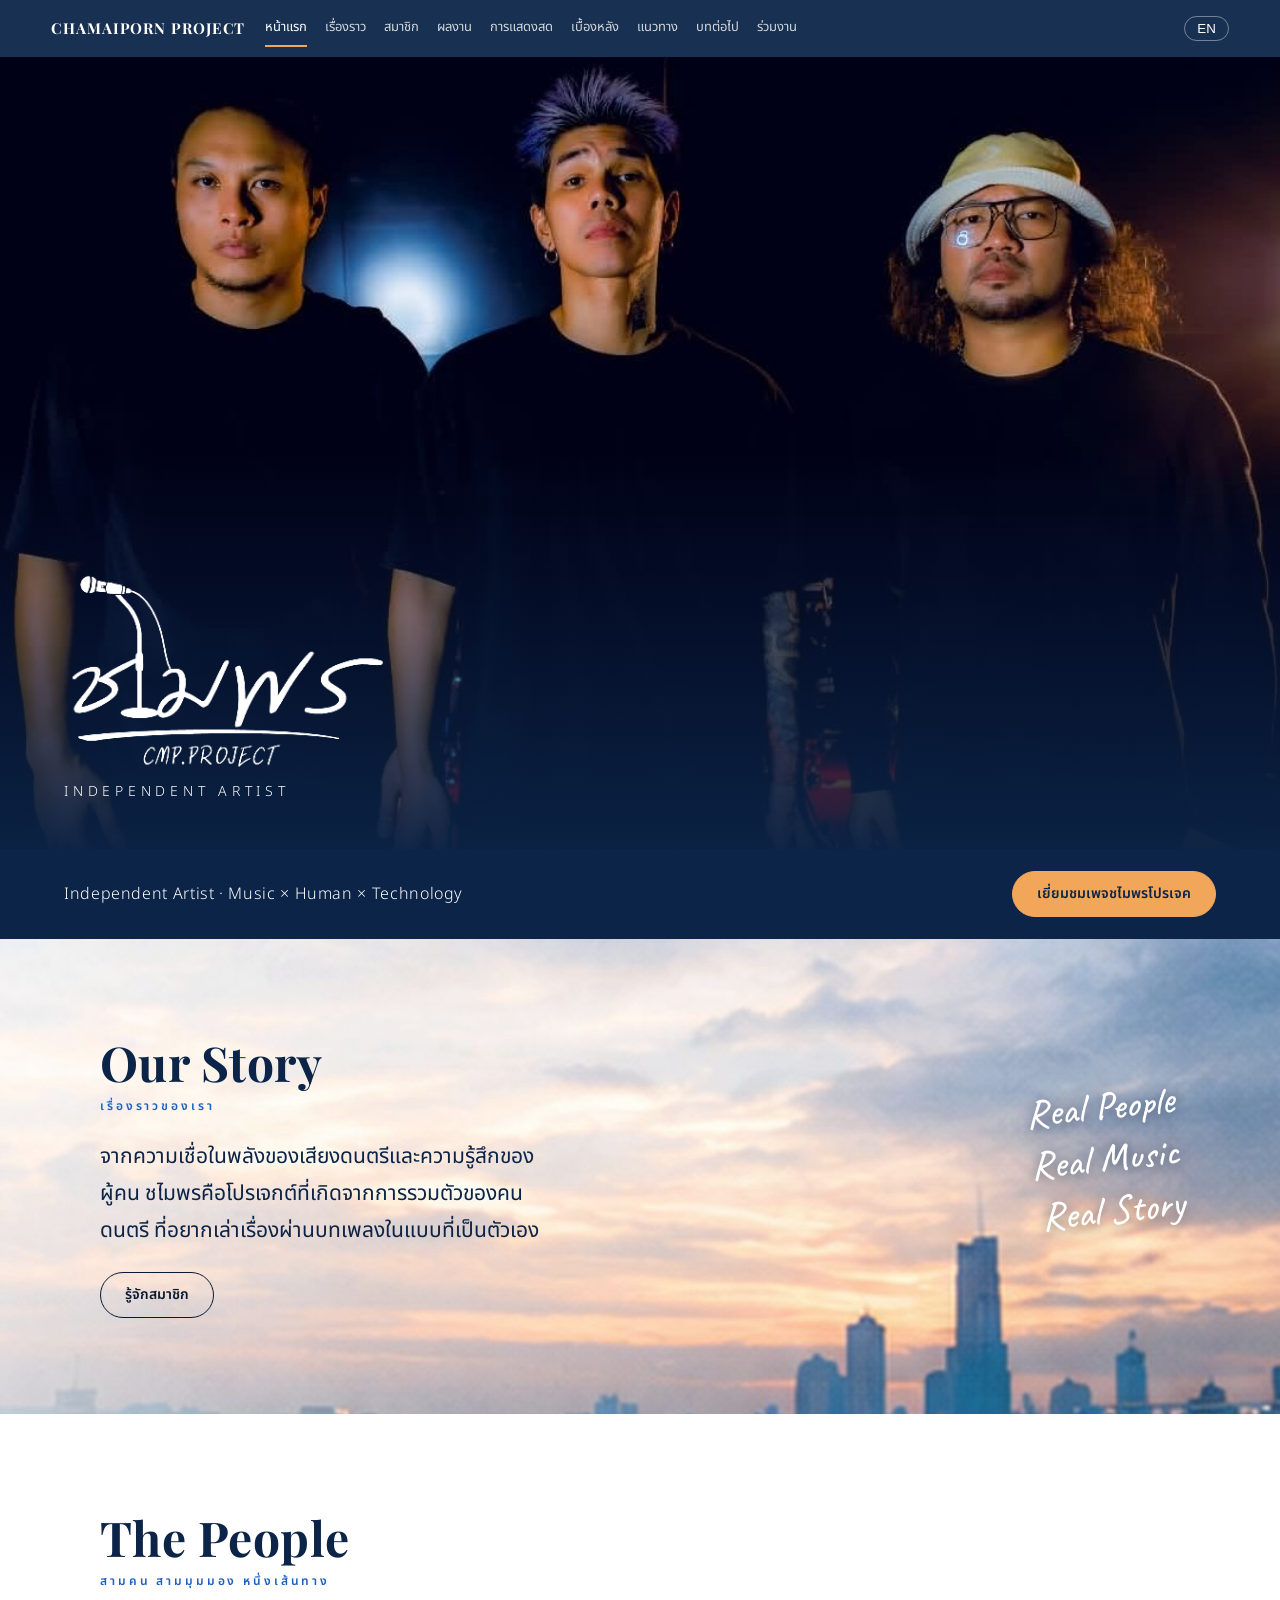
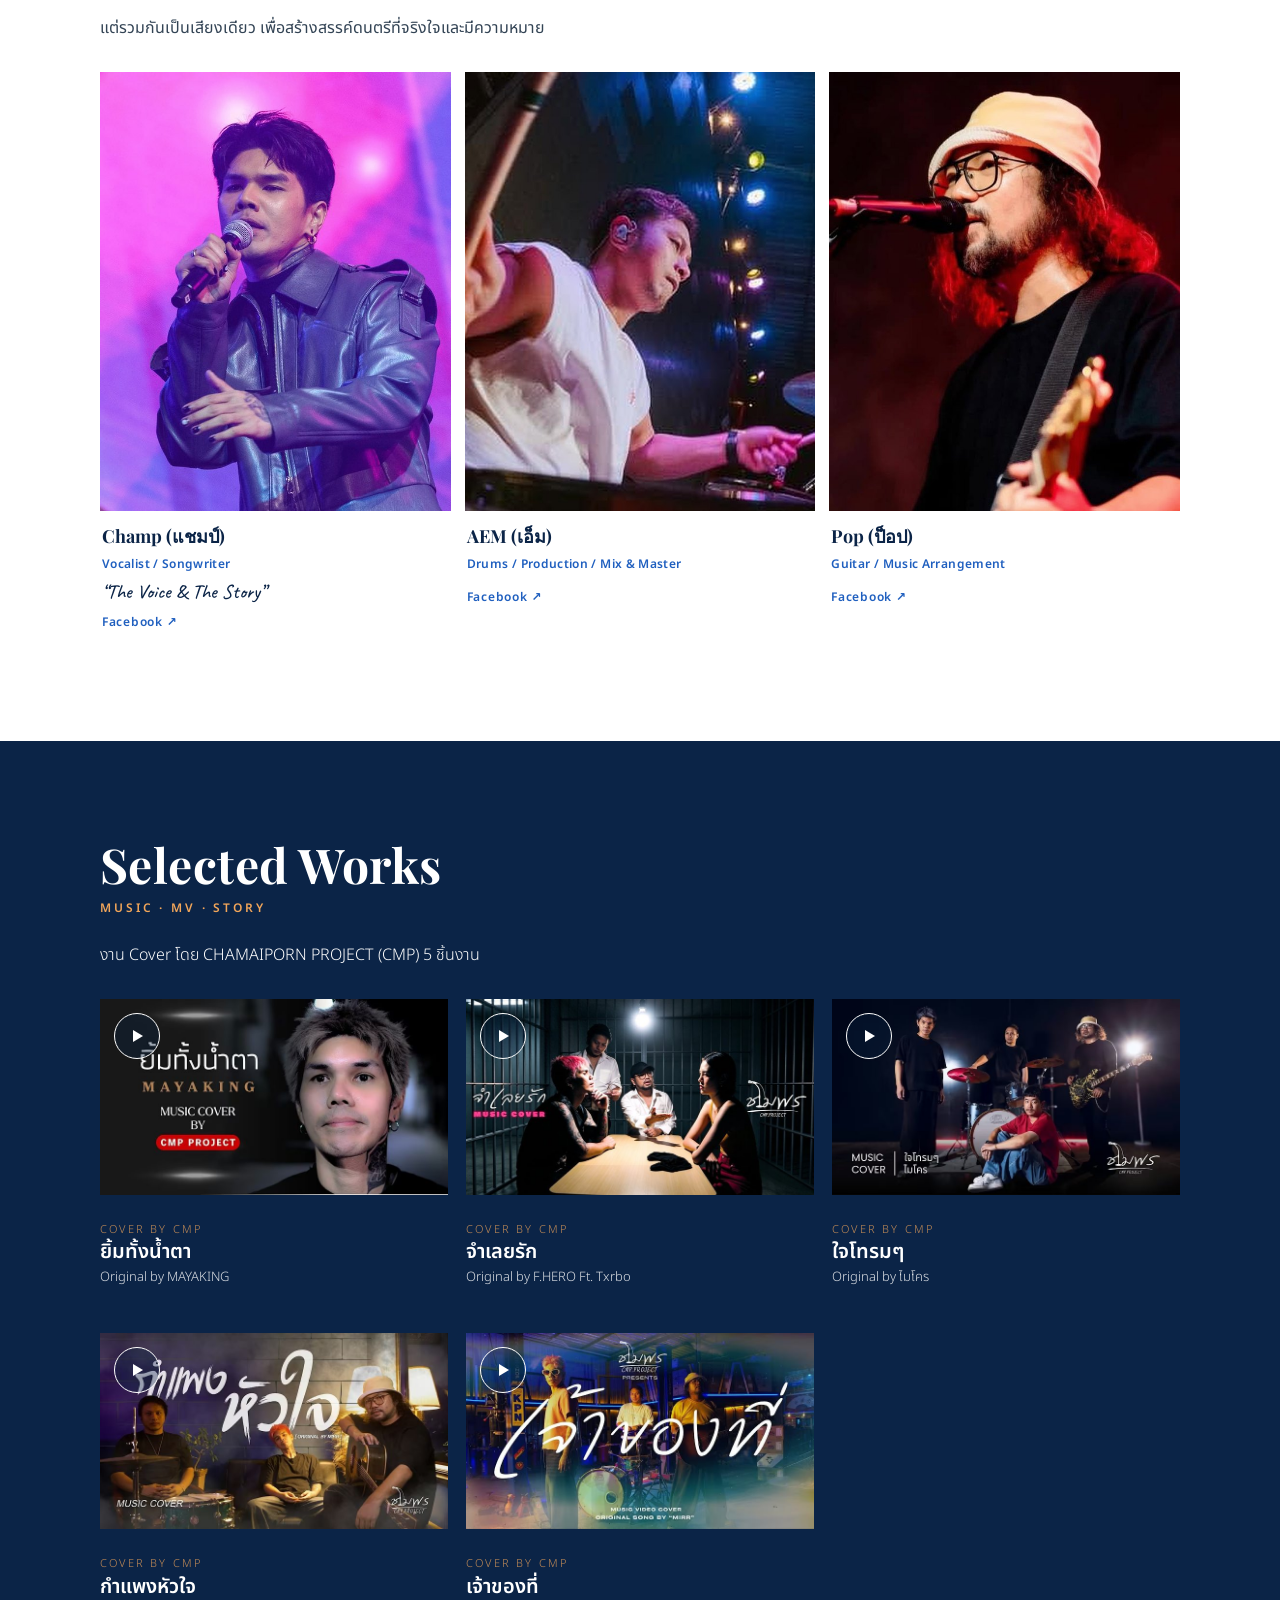
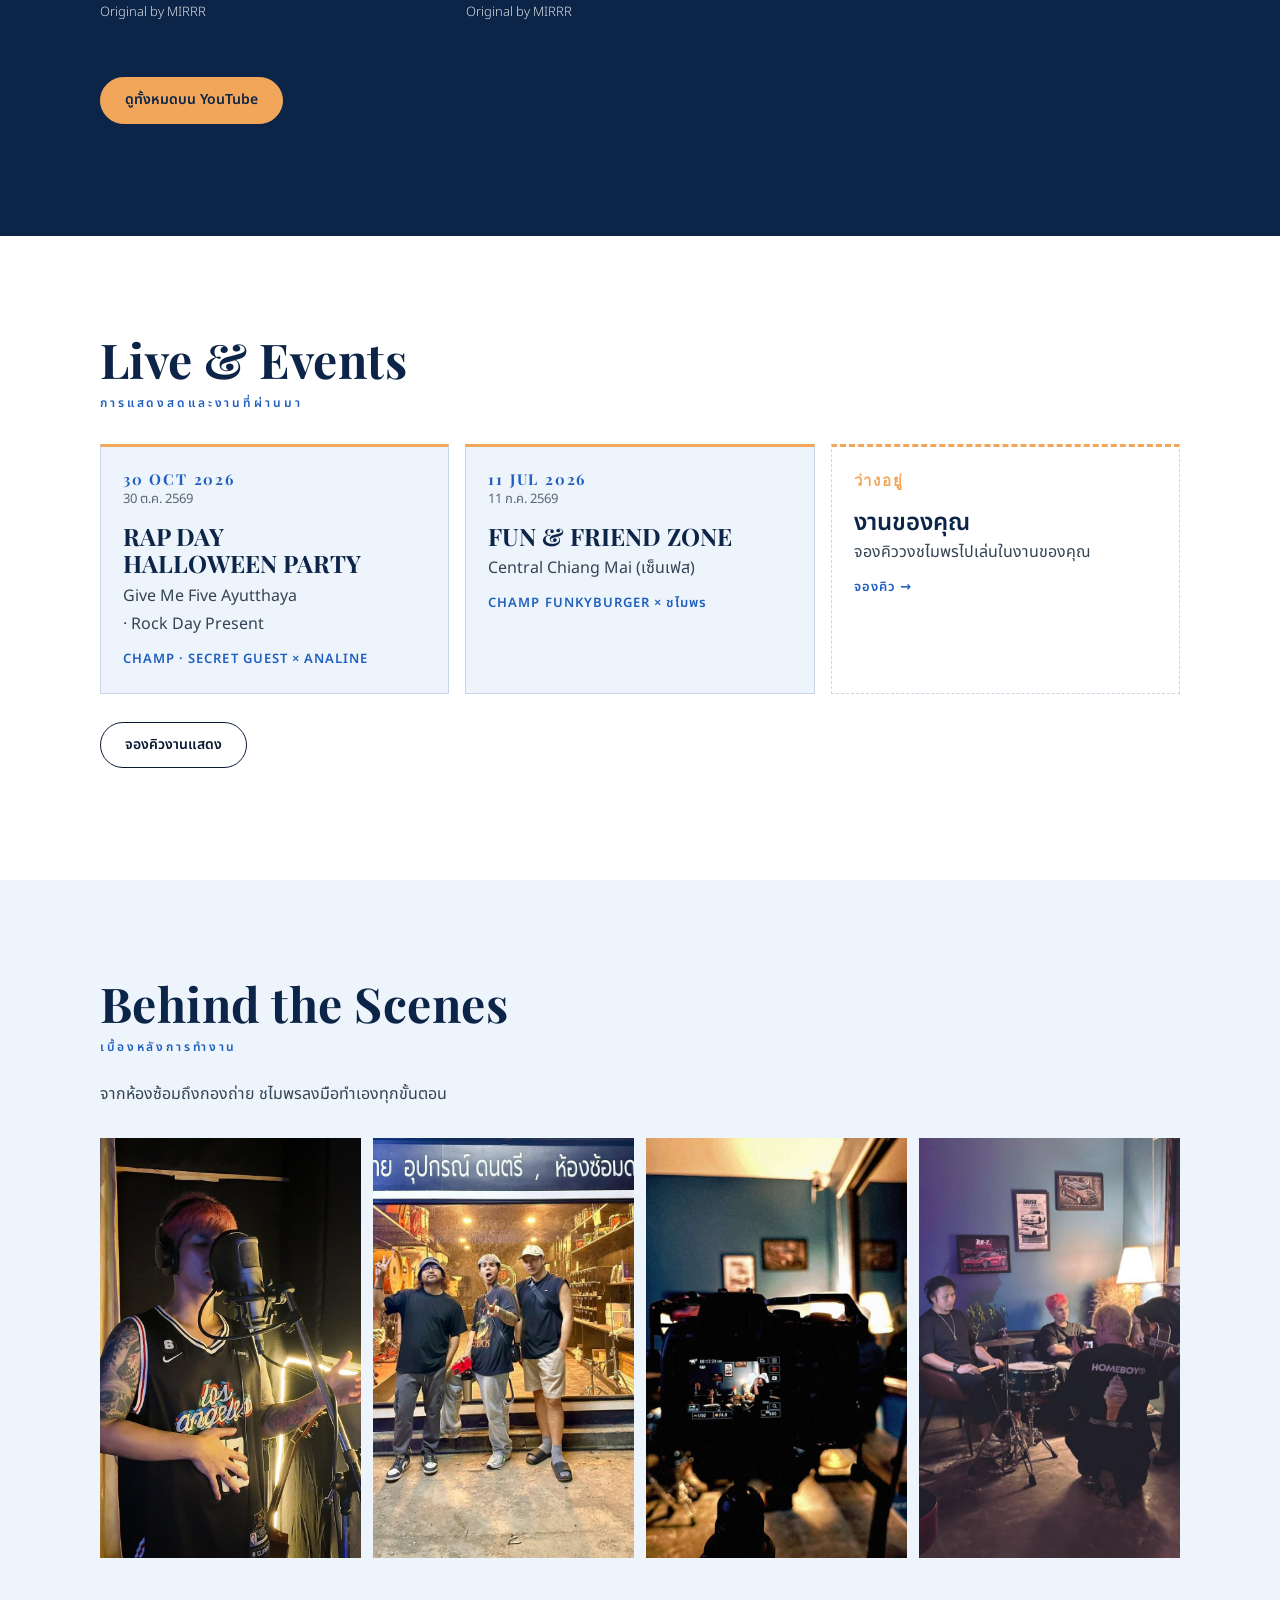
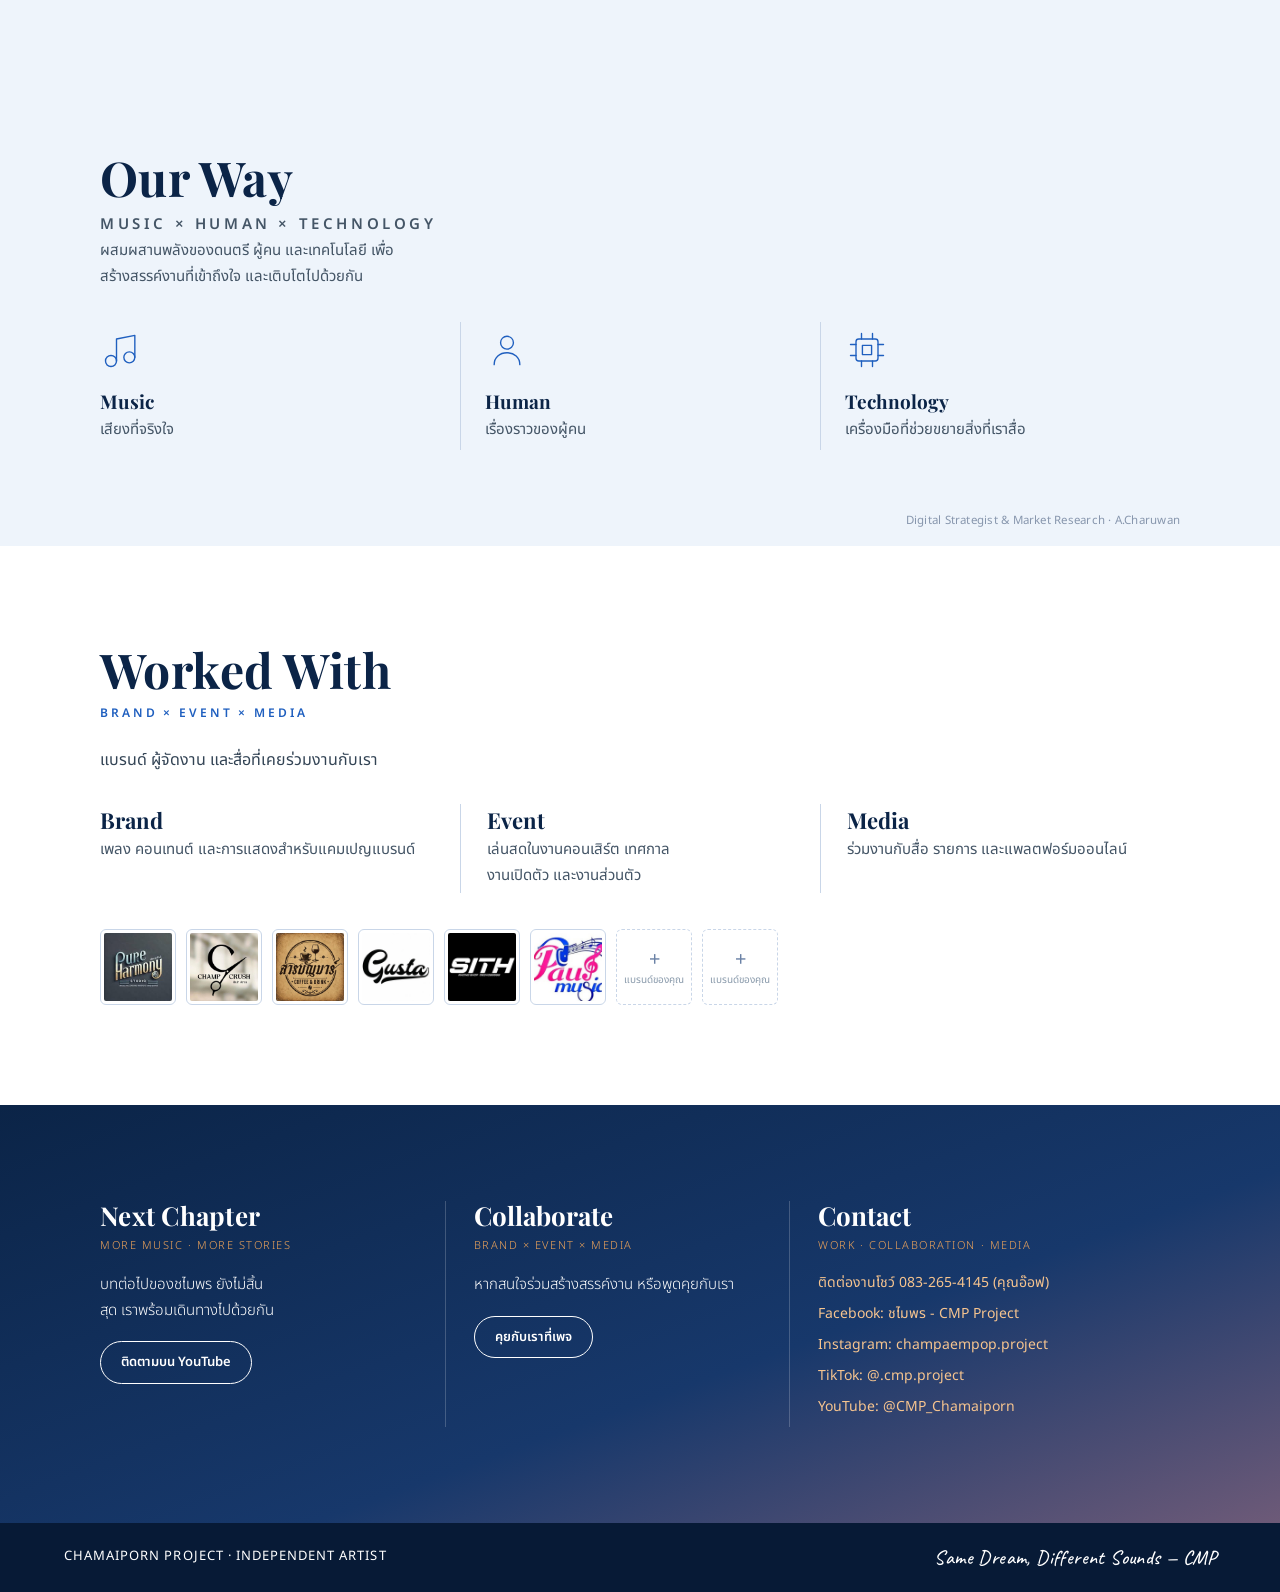
==== index.html @ a40b3fcd "Behind the Scenes: reverse photo order (booth first, set last) Co-Authored-By: Claude Sonnet 5.5 <no" ====
<!DOCTYPE html><html lang="th"><head><meta charset="utf-8">
<meta name="viewport" content="width=device-width, initial-scale=1, viewport-fit=cover">
<meta name="description" content="ชไมพร (CHAMAIPORN PROJECT, CMP) ศิลปินอิสระ รับงานอีเวนต์ คอนเสิร์ต งานแบรนด์ งานภายในองค์กร และงานไพรเวท ดูผลงาน Cover งานแสดงสด และช่องทางจองคิว">
<link rel="canonical" href="https://pure-harmony.github.io/chamaiporn.cmp/">
<meta name="theme-color" content="#0b2447">
<meta property="og:type" content="website"><meta property="og:site_name" content="CHAMAIPORN PROJECT"><meta property="og:locale" content="th_TH">
<meta property="og:title" content="ชไมพร · CHAMAIPORN PROJECT">
<meta property="og:description" content="ชไมพร (CHAMAIPORN PROJECT, CMP) ศิลปินอิสระ รับงานอีเวนต์ คอนเสิร์ต งานแบรนด์ งานภายในองค์กร และงานไพรเวท ดูผลงาน Cover งานแสดงสด และช่องทางจองคิว">
<meta property="og:url" content="https://pure-harmony.github.io/chamaiporn.cmp/"><meta property="og:image" content="https://pure-harmony.github.io/chamaiporn.cmp/og.jpg"><meta property="og:image:width" content="1200"><meta property="og:image:height" content="630">
<meta name="twitter:card" content="summary_large_image">
<link rel="icon" href="data:image/svg+xml,%3Csvg xmlns='http://www.w3.org/2000/svg' viewBox='0 0 64 64'%3E%3Crect width='64' height='64' rx='12' fill='%230b2447'/%3E%3Ctext x='32' y='46' font-size='40' text-anchor='middle' fill='%23f2a65a' font-family='serif'%3E%E0%B8%8A%3C/text%3E%3C/svg%3E">
<title>ชไมพร · CHAMAIPORN PROJECT</title>
<link rel="preload" href="fonts/playfair-display-latin-500-normal.woff2" as="font" type="font/woff2" crossorigin>
<link rel="preload" href="fonts/playfair-display-latin-700-normal.woff2" as="font" type="font/woff2" crossorigin>
<style>@font-face{font-family:"Playfair Display";font-style:normal;font-weight:500;font-display:swap;src:url(fonts/playfair-display-latin-500-normal.woff2) format("woff2");unicode-range:U+0000-00FF,U+0131,U+0152-0153,U+02BB-02BC,U+02C6,U+02DA,U+02DC,U+0304,U+0308,U+0329,U+2000-206F,U+20AC,U+2122,U+2191,U+2193,U+2212,U+2215,U+FEFF,U+FFFD}@font-face{font-family:"Playfair Display";font-style:normal;font-weight:700;font-display:swap;src:url(fonts/playfair-display-latin-700-normal.woff2) format("woff2");unicode-range:U+0000-00FF,U+0131,U+0152-0153,U+02BB-02BC,U+02C6,U+02DA,U+02DC,U+0304,U+0308,U+0329,U+2000-206F,U+20AC,U+2122,U+2191,U+2193,U+2212,U+2215,U+FEFF,U+FFFD}@font-face{font-family:"Caveat";font-style:normal;font-weight:500;font-display:swap;src:url(fonts/caveat-latin-500-normal.woff2) format("woff2");unicode-range:U+0000-00FF,U+0131,U+0152-0153,U+02BB-02BC,U+02C6,U+02DA,U+02DC,U+0304,U+0308,U+0329,U+2000-206F,U+20AC,U+2122,U+2191,U+2193,U+2212,U+2215,U+FEFF,U+FFFD}@font-face{font-family:"Noto Sans Thai";font-style:normal;font-weight:300;font-display:swap;src:url(fonts/noto-sans-thai-thai-300-normal.woff2) format("woff2");unicode-range:U+02D7,U+0303,U+0331,U+0E01-0E5B,U+200C-200D,U+25CC}@font-face{font-family:"Noto Sans Thai";font-style:normal;font-weight:300;font-display:swap;src:url(fonts/noto-sans-thai-latin-300-normal.woff2) format("woff2");unicode-range:U+0000-00FF,U+0131,U+0152-0153,U+02BB-02BC,U+02C6,U+02DA,U+02DC,U+0304,U+0308,U+0329,U+2000-206F,U+20AC,U+2122,U+2191,U+2193,U+2212,U+2215,U+FEFF,U+FFFD}@font-face{font-family:"Noto Sans Thai";font-style:normal;font-weight:400;font-display:swap;src:url(fonts/noto-sans-thai-thai-400-normal.woff2) format("woff2");unicode-range:U+02D7,U+0303,U+0331,U+0E01-0E5B,U+200C-200D,U+25CC}@font-face{font-family:"Noto Sans Thai";font-style:normal;font-weight:400;font-display:swap;src:url(fonts/noto-sans-thai-latin-400-normal.woff2) format("woff2");unicode-range:U+0000-00FF,U+0131,U+0152-0153,U+02BB-02BC,U+02C6,U+02DA,U+02DC,U+0304,U+0308,U+0329,U+2000-206F,U+20AC,U+2122,U+2191,U+2193,U+2212,U+2215,U+FEFF,U+FFFD}@font-face{font-family:"Noto Sans Thai";font-style:normal;font-weight:600;font-display:swap;src:url(fonts/noto-sans-thai-thai-600-normal.woff2) format("woff2");unicode-range:U+02D7,U+0303,U+0331,U+0E01-0E5B,U+200C-200D,U+25CC}@font-face{font-family:"Noto Sans Thai";font-style:normal;font-weight:600;font-display:swap;src:url(fonts/noto-sans-thai-latin-600-normal.woff2) format("woff2");unicode-range:U+0000-00FF,U+0131,U+0152-0153,U+02BB-02BC,U+02C6,U+02DA,U+02DC,U+0304,U+0308,U+0329,U+2000-206F,U+20AC,U+2122,U+2191,U+2193,U+2212,U+2215,U+FEFF,U+FFFD}</style>
<style>
:root{--navy:#0b2447;--ink:#0a1a33;--sky:#eef4fb;--sun:#f2a65a;--rose:#e9a28d;--blue:#1f5fbf;--line:#c9d6e8;box-sizing:border-box;padding-top:env(safe-area-inset-top,0px);padding-bottom:env(safe-area-inset-bottom,0px)}
*{box-sizing:border-box}html{scroll-behavior:smooth;scroll-padding-top:64px}
body{margin:0;background:var(--sky);color:var(--ink);font:400 16px/1.75 "Noto Sans Thai",system-ui,sans-serif}
h1,h2,h3{font-family:"Playfair Display","Noto Sans Thai",serif;margin:0;line-height:1.15;color:var(--navy)}
a{color:inherit}a:focus-visible,button:focus-visible{outline:3px solid var(--sun);outline-offset:3px}
nav{position:sticky;top:0;z-index:20;background:rgba(11,36,71,.94);backdrop-filter:blur(8px);display:flex;align-items:center;gap:20px;padding:10px 4vw;color:#fff}
nav b{font:700 15px "Playfair Display",serif;letter-spacing:.06em;white-space:nowrap}
nav .links{display:flex;gap:18px;overflow-x:auto;scrollbar-width:none;flex:1;font-size:13px}
nav .links a{text-decoration:none;opacity:.8;white-space:nowrap;padding:6px 0;border-bottom:2px solid transparent}
nav .links a:hover,nav .links a.on{opacity:1;border-color:var(--sun)}
.lang{border:1px solid #fff6;background:none;color:#fff;border-radius:99px;padding:4px 12px;font:600 12px inherit;cursor:pointer}
.hero{background:var(--navy);position:relative}.hero:after{content:"";position:absolute;left:0;right:0;bottom:0;height:50%;background:linear-gradient(transparent,#0b2447f0);pointer-events:none}.herotxt{position:absolute;left:5vw;bottom:clamp(16px,4vw,44px);z-index:2}.herotxt img.logo{display:block;width:clamp(150px,26vw,340px);height:auto;max-height:none;object-fit:contain}.herotxt p{margin:6px 0 0;color:#fff;font-size:clamp(11px,1.4vw,14px);letter-spacing:.34em;font-weight:300}.hero img{display:block;width:100%;height:auto;max-height:88vh;object-fit:cover;object-position:center 20%}
.bar{display:flex;flex-wrap:wrap;gap:14px;align-items:center;justify-content:space-between;padding:22px 5vw;background:var(--navy);color:#fff}
.bar p{margin:0;font-weight:300;letter-spacing:.04em}
.btn{display:inline-flex;align-items:center;gap:10px;border:1.5px solid currentColor;border-radius:99px;padding:10px 24px;text-decoration:none;font-weight:600;font-size:14px;background:none;cursor:pointer;color:inherit;transition:background .2s,color .2s}
.btn:hover{background:var(--sun);border-color:var(--sun);color:var(--navy)}
.btn.solid{background:var(--sun);border-color:var(--sun);color:var(--navy)}
section{padding:clamp(48px,8vw,96px) 5vw}.wrap{max-width:1080px;margin:0 auto}
h2{font-size:clamp(30px,5vw,48px);letter-spacing:.01em;margin-bottom:6px}
.sub{font-size:12px;letter-spacing:.24em;color:var(--blue);margin:0 0 22px;font-weight:600}
.story{background:linear-gradient(105deg,#fff 0 40%,transparent 70%),var(--sky);position:relative;overflow:hidden}
.story:before{content:"";position:absolute;inset:0;background:url([data-uri]) right/cover;opacity:.9}
.story .wrap{position:relative;display:grid;grid-template-columns:1.1fr 1fr;gap:30px;align-items:center;min-height:240px}
.story p.t{font-size:clamp(17px,2.2vw,21px);max-width:30em;margin:0 0 22px;color:var(--navy)}
.tag{font:500 clamp(26px,4vw,40px)/1.3 Caveat,cursive;color:#fff;text-align:right;text-shadow:0 2px 14px #0b244799;transform:rotate(-6deg)}
.people{background:#fff}.faces{display:grid;grid-template-columns:repeat(3,1fr);gap:14px;margin-top:30px}
.face{margin:0}.face img{width:100%;aspect-ratio:4/5;object-fit:cover;display:block;filter:saturate(.95)}
.face figcaption{padding:10px 2px;font-size:14px;color:#456}.face b{display:block;color:var(--navy);font-size:18px;font-family:"Playfair Display",serif}.face em{display:block;font-style:normal;font-size:12px;letter-spacing:.03em;color:var(--blue);font-weight:600;margin:2px 0 4px}.face q{display:block;font:500 20px Caveat,cursive;color:var(--navy);margin-top:4px;quotes:"“" "”"}
.works{background:var(--navy);color:#fff}.works h2{color:#fff}.works .sub{color:var(--sun)}
.mvs{display:grid;grid-template-columns:repeat(auto-fill,minmax(260px,1fr));gap:18px;margin-top:30px}
.mv{position:relative;display:block;text-decoration:none;border:0;padding:0;cursor:pointer;color:#fff;text-align:left;background:#000;overflow:hidden}
.mv img{width:100%;aspect-ratio:16/10;object-fit:cover;display:block;opacity:.8;transition:transform .5s,opacity .3s}
.mv{aspect-ratio:16/10;background:linear-gradient(135deg,#1b4a8a,#0b2447 62%,#3a2d55);transition:filter .3s}.mv:hover{filter:brightness(1.25)}.mv .n{position:absolute;right:16px;top:2px;font:700 72px/1 "Playfair Display",serif;opacity:.14}.mv .cap em{display:block;font-style:normal;font-size:13px;font-weight:300;opacity:.85;margin-top:2px}.mv:hover img{transform:scale(1.04);opacity:1}
.mv .cap{position:absolute;left:0;right:0;bottom:0;padding:44px 18px 16px;background:linear-gradient(transparent,#06142ccc);font-size:22px;font-weight:600}
.mv .cap small{display:block;font-size:11px;letter-spacing:.2em;font-weight:300;opacity:.8}
.play{position:absolute;top:14px;left:14px;width:46px;height:46px;border:1.5px solid #fff;border-radius:50%;display:grid;place-items:center;background:#0b244755}
.way .pill{display:grid;grid-template-columns:repeat(3,1fr);gap:0;margin-top:32px}
.way .pill div{padding:6px 24px;border-left:1px solid var(--line)}.way .pill div:first-child{border:0;padding-left:0}
.way svg{width:44px;height:44px;stroke:var(--blue);fill:none;stroke-width:1.5;stroke-linecap:round;stroke-linejoin:round}
.sr{position:absolute;width:1px;height:1px;margin:-1px;padding:0;overflow:hidden;clip:rect(0 0 0 0);white-space:nowrap;border:0}h2,h3,section p{text-wrap:balance}.way h3{font-size:19px;margin:10px 0 4px}.way p{margin:0;color:#456;font-size:15px}.way{position:relative}.way p.by{position:absolute;right:max(5vw,calc((100% - 1080px)/2));bottom:14px;margin:0;text-align:right;font-size:11.5px;letter-spacing:.02em;color:#8796ad}
.next{background:linear-gradient(160deg,#0b2447,#17386b 60%,#6d5a78);color:#fff}.next h2,.next h3{color:#fff}.next .sub{color:var(--sun)}
.cols{display:grid;grid-template-columns:1.2fr 1fr 1fr;gap:40px}.cols>div+div{border-left:1px solid #fff3;padding-left:36px}
.cols p{font-weight:300;margin:0 0 20px}.cols a.m{color:var(--sun);display:block;margin-bottom:6px}
footer{background:#071a36;color:#fff;display:flex;flex-wrap:wrap;gap:12px;justify-content:space-between;padding:22px 5vw;font-size:13px;letter-spacing:.08em}
footer span:last-child{font:500 20px Caveat,cursive;letter-spacing:.02em}
dialog{border:0;border-radius:8px;max-width:440px;padding:26px;color:var(--ink)}dialog::backdrop{background:#0b2447cc}
@media(max-width:760px){.story .wrap,.cols,.way .pill{grid-template-columns:1fr}.mvs{grid-template-columns:1fr}.tag{text-align:left;transform:none;color:var(--navy);text-shadow:none}
.cols>div+div{border:0;padding:0}.way .pill div{border:0;border-top:1px solid var(--line);padding:18px 0}.way .pill div:first-child{border:0}
.faces{grid-template-columns:1fr 1fr 1fr;gap:6px}.face figcaption{font-size:12px}.story:before{opacity:.35}}
@media(prefers-reduced-motion:reduce){*{transition:none!important;scroll-behavior:auto!important}}
a.mv{aspect-ratio:auto;background:none;overflow:visible}a.mv img{aspect-ratio:16/9;opacity:1;display:block}a.mv:hover{filter:none}a.mv:hover img{transform:none;filter:brightness(1.15)}a.mv .cap{position:static;padding:12px 2px 4px;background:none;font-size:20px;line-height:1.35}a.mv .cap small{margin-bottom:2px;color:var(--sun)}.live{background:#fff}.gigs{display:grid;grid-template-columns:repeat(3,1fr);gap:16px;margin-top:30px}
.gig{border:1px solid var(--line);border-top:3px solid var(--sun);padding:22px;background:var(--sky)}
.gig time{display:block;font:700 15px "Playfair Display",serif;letter-spacing:.12em;color:var(--blue)}.gig time small{display:block;font:400 13px "Noto Sans Thai",sans-serif;letter-spacing:0;color:#567}
.gig h3{font-size:24px;margin:14px 0 4px}.gig p{margin:0;color:#345}.gig em{display:block;margin-top:10px;font-style:normal;font-size:13px;letter-spacing:.08em;color:var(--blue);font-weight:600}
.gig.ph{border:1.5px dashed var(--line);border-top:3px dashed var(--line);background:none;opacity:.7}
.clients{background:#fff}.svc{display:grid;grid-template-columns:repeat(3,1fr);gap:0;margin-top:30px}
.svc div{padding:4px 26px;border-left:1px solid var(--line)}.svc div:first-child{border:0;padding-left:0}.svc h3{font-size:22px;margin-bottom:4px}.svc p{margin:0;color:#456;font-size:15px}
.logos{display:grid;grid-template-columns:repeat(6,1fr);gap:12px;margin-top:36px}.logos span{display:grid;place-items:center;aspect-ratio:3/2;border:1.5px dashed var(--line);color:#89a;font-size:12px;text-align:center;padding:6px}
@media(max-width:760px){.gigs,.svc{grid-template-columns:1fr}.svc div{border:0;border-top:1px solid var(--line);padding:16px 0}.svc div:first-child{border:0}.logos{grid-template-columns:repeat(3,1fr)}}
.cols{grid-template-columns:1fr 1fr 1.25fr;gap:32px}.cols>div+div{padding-left:28px}.cols h2,.cols h3{font-size:26px!important;margin-bottom:6px}.cols .sub{font-size:11px;letter-spacing:.14em;margin-bottom:16px}.cols p{font-size:15px;line-height:1.7;margin-bottom:18px}.cols a.m{font-size:14px;line-height:1.5;margin-bottom:10px;text-decoration:none;color:#f6c48f}.cols a.m:hover{color:#fff}.cols .btn{font-size:13px;padding:9px 20px}@media(max-width:760px){.cols>div+div{padding:0}}
body{overflow-x:hidden}@media(max-width:760px){.cols{grid-template-columns:1fr;gap:36px}.cols>div+div{border:0;padding:0}.cols>div+div:not(:first-child){border-top:1px solid #fff3;padding-top:30px}nav{gap:12px}nav b{font-size:12px;letter-spacing:.03em}.cols a.m{overflow-wrap:anywhere}}
.face .fb{display:block;overflow:hidden}.face .fb img{transition:transform .4s}.face .fb:hover img{transform:scale(1.04)}.fbl{display:inline-block;margin-top:8px;font-size:12px;color:var(--blue);text-decoration:none;font-weight:600;letter-spacing:.06em}.fbl:hover{text-decoration:underline}
.logos{display:flex;flex-wrap:wrap;gap:16px}.logos img{width:clamp(104px,22vw,170px);aspect-ratio:1;object-fit:cover;border-radius:8px;border:1px solid var(--line);display:block}
.logos{grid-template-columns:repeat(8,1fr);gap:12px;max-width:100%}.logos img,.logos span{width:100%;aspect-ratio:1;border-radius:6px}.logos span{font-size:11px;line-height:1.3;padding:4px}@media(max-width:760px){.logos{grid-template-columns:repeat(4,1fr);gap:10px}}
section.clients .logos{display:flex;flex-wrap:nowrap;gap:10px;overflow-x:auto;padding-bottom:4px;scrollbar-width:thin}section.clients .logos img,section.clients .logos span{flex:0 0 auto;width:76px;height:76px;aspect-ratio:auto;padding:3px;font-size:9px;line-height:1.25;border-radius:6px}
@media(max-width:760px){.gigs{grid-template-columns:repeat(3,1fr);gap:8px}.gig{padding:12px 10px}.gig time{font-size:11px;letter-spacing:.06em}.gig time small{font-size:10px}.gig h3{font-size:14px;margin:8px 0 4px;line-height:1.25}.gig p{font-size:11px;line-height:1.5}.gig em{font-size:9px;letter-spacing:.04em;margin-top:8px}.svc{grid-template-columns:repeat(3,1fr)}.svc div{border:0;border-left:1px solid var(--line);padding:0 10px}.svc div:first-child{border:0;padding-left:0}.svc h3{font-size:18px}.svc p{font-size:12px;line-height:1.6}.way .pill{grid-template-columns:repeat(3,1fr)}.way .pill div{border:0;border-left:1px solid var(--line);padding:0 10px}.way .pill div:first-child{border:0;padding-left:0}.way svg{width:32px;height:32px}.way h3{font-size:16px}.way .pill p{font-size:12px;line-height:1.55}}
.tag span{display:block}@media(max-width:760px){.story .wrap{gap:12px;min-height:0}.story{padding-top:44px;padding-bottom:36px}.tag{font-size:20px;line-height:1.4;margin:0}.tag span{display:inline}.tag span+span:before{content:" \00b7  ";color:var(--blue)}.story p.t{margin-bottom:16px}}
.bts{background:var(--sky)}.gal{display:grid;grid-template-columns:1fr 1fr 1.7fr;gap:12px;margin-top:30px}
.gi{border:0;padding:0;margin:0;cursor:zoom-in;overflow:hidden;background:#000;display:block;height:clamp(170px,34vw,420px)}
.gi img{width:100%;height:100%;object-fit:cover;display:block;transition:transform .5s}.gi:hover img{transform:scale(1.04)}
.gigimg{display:block;width:calc(100% + 44px);margin:-22px -22px 16px;max-width:none;aspect-ratio:4/3;object-fit:cover}
#lb{border:0;padding:0;background:transparent;max-width:min(94vw,1100px);max-height:92vh;overflow:visible}#lb::backdrop{background:#000d}
#lb img{display:block;max-width:100%;max-height:82vh;margin:0 auto;border-radius:4px}#lb p{color:#fff;text-align:center;margin:10px 0 0;font-size:14px}
#lb .x{position:absolute;top:-38px;right:0;background:none;border:0;color:#fff;font-size:30px;line-height:1;cursor:pointer}
@media(max-width:760px){.gigimg{width:calc(100% + 20px);margin:-12px -10px 8px}.gal{gap:6px}}
.gal{grid-template-columns:repeat(4,1fr)}.gi img{object-position:var(--pos,center)}@media(max-width:760px){.gal{gap:6px}}
.gigs{grid-template-columns:repeat(3,1fr)}@media(max-width:760px){.gigs{grid-template-columns:repeat(3,1fr)}}
.gig.open{border:1.5px dashed var(--line);border-top:3px dashed var(--sun);background:none;text-decoration:none;color:inherit;transition:background .2s}.gig.open:hover{background:#fff7ec}
.gig.open time{color:var(--sun)}.gig.open em{color:var(--blue)}
section.clients .logos a.slot{flex:0 0 auto;width:76px;height:76px;border:1.5px dashed var(--line);border-radius:6px;display:flex;flex-direction:column;align-items:center;justify-content:center;gap:2px;text-decoration:none;color:#6b82a6;text-align:center;line-height:1.2;transition:background .2s,color .2s}
section.clients .logos a.slot b{font-size:20px;font-weight:400}section.clients .logos a.slot span{font-size:10px;padding:0 3px}
section.clients .logos a.slot:hover{background:#fff7ec;color:var(--navy)}
section.clients .logos a.slot span{width:auto;height:auto;flex:none;border:0;aspect-ratio:auto;padding:0 3px;border-radius:0;display:block}
</style><script type="application/ld+json">{"@context": "https://schema.org", "@type": "MusicGroup", "name": "ชไมพร (CHAMAIPORN PROJECT)", "alternateName": ["CMP", "CHAMAIPORN PROJECT", "ชไมพร โปรเจค"], "url": "https://pure-harmony.github.io/chamaiporn.cmp/", "image": "https://pure-harmony.github.io/chamaiporn.cmp/og.jpg", "description": "ชไมพร ศิลปินอิสระ รับงานอีเวนต์ คอนเสิร์ต งานแบรนด์ งานภายในองค์กร และงานไพรเวท", "inLanguage": ["th", "en"], "member": [{"@type": "Person", "name": "Champ", "alternateName": "แชมป์", "roleName": "Vocalist / Songwriter"}, {"@type": "Person", "name": "AEM", "alternateName": "เอ็ม", "roleName": "Drums / Production / Mix & Master"}, {"@type": "Person", "name": "Pop", "alternateName": "ป็อป", "roleName": "Guitar / Music Arrangement"}], "sameAs": ["https://www.facebook.com/chamaiporn.project", "https://www.youtube.com/@CMP_Chamaiporn", "https://www.instagram.com/champaempop.project", "https://www.tiktok.com/@.cmp.project"]}</script>
</head><body>
<nav><b>CHAMAIPORN PROJECT</b>
<div class="links"><a href="#home" class="on" data-th="หน้าแรก" data-en="Home">หน้าแรก</a><a href="#story" data-th="เรื่องราว" data-en="Our Story">เรื่องราว</a><a href="#people" data-th="สมาชิก" data-en="The People">สมาชิก</a><a href="#works" data-th="ผลงาน" data-en="Selected Works">ผลงาน</a><a href="#live" data-th="การแสดงสด" data-en="Live">การแสดงสด</a><a href="#bts" data-th="เบื้องหลัง" data-en="Behind the Scenes">เบื้องหลัง</a><a href="#way" data-th="แนวทาง" data-en="Our Way">แนวทาง</a><a href="#next" data-th="บทต่อไป" data-en="Next Chapter">บทต่อไป</a><a href="#contact" data-th="ร่วมงาน" data-en="Collaborate">ร่วมงาน</a></div>
<button class="lang" id="lang" aria-label="Switch language">EN</button></nav>

<header class="hero" id="home"><h1 class="sr">ชไมพร (CHAMAIPORN PROJECT) ศิลปินอิสระ รับงานอีเวนต์ คอนเสิร์ต งานแบรนด์ งานภายในองค์กร และงานไพรเวท</h1><img src="[data-uri]" alt="สามสมาชิกวงชไมพรยืนเรียงกันในฉากมืด"><div class="herotxt"><img class="logo" src="[data-uri]" alt="ชไมพร CMP.PROJECT"><p>INDEPENDENT ARTIST</p></div></header>
<div class="bar"><p>Independent Artist · Music × Human × Technology</p>
<a class="btn solid" href="https://www.facebook.com/chamaiporn.project" target="_blank" rel="noopener" data-th="เยี่ยมชมเพจชไมพรโปรเจค" data-en="Visit our Facebook page">เยี่ยมชมเพจชไมพรโปรเจค</a></div>

<section class="story" id="story"><div class="wrap"><div>
<h2>Our Story</h2><p class="sub" data-th="เรื่องราวของเรา" data-en="WHO WE ARE">เรื่องราวของเรา</p>
<p class="t" data-th="จากความเชื่อในพลังของเสียงดนตรีและความรู้สึกของผู้คน ชไมพรคือโปรเจกต์ที่เกิดจากการรวมตัวของคนดนตรี ที่อยากเล่าเรื่องผ่านบทเพลงในแบบที่เป็นตัวเอง" data-en="Built on a belief in the power of music and in how people feel, Chamaiporn is a project formed by musicians who want to tell stories through songs, in their own way.">จากความเชื่อในพลังของเสียงดนตรีและความรู้สึกของผู้คน ชไมพรคือโปรเจกต์ที่เกิดจากการรวมตัวของคนดนตรี ที่อยากเล่าเรื่องผ่านบทเพลงในแบบที่เป็นตัวเอง</p>
<a class="btn" href="#people" data-th="รู้จักสมาชิก" data-en="Meet the team">รู้จักสมาชิก</a></div>
<div class="tag"><span>Real People</span> <span>Real Music</span> <span>Real Story</span></div></div></section>

<section class="people" id="people"><div class="wrap">
<h2>The People</h2><p class="sub" data-th="สามคน สามมุมมอง หนึ่งเส้นทาง" data-en="THREE SOUNDS · ONE JOURNEY">สามคน สามมุมมอง หนึ่งเส้นทาง</p>
<p style="max-width:34em;color:#345" data-th="แต่รวมกันเป็นเสียงเดียว เพื่อสร้างสรรค์ดนตรีที่จริงใจและมีความหมาย" data-en="Together they make one sound, music that is sincere and means something.">แต่รวมกันเป็นเสียงเดียว เพื่อสร้างสรรค์ดนตรีที่จริงใจและมีความหมาย</p>
<div class="faces">
<figure class="face"><a class="fb" href="https://www.facebook.com/phakh.phumi.ce.riy.buy.na" target="_blank" rel="noopener" aria-label="Facebook ของ CHAMP"><img src="[data-uri]" alt="Champ (แชมป์) ร้องเพลงบนเวที"></a><figcaption><b>Champ (แชมป์)</b><em>Vocalist / Songwriter</em><q>The Voice &amp; The Story</q><a class="fbl" href="https://www.facebook.com/phakh.phumi.ce.riy.buy.na" target="_blank" rel="noopener">Facebook ↗</a></figcaption></figure>
<figure class="face"><a class="fb" href="https://www.facebook.com/aem.drummer" target="_blank" rel="noopener" aria-label="Facebook ของ AEM"><img src="[data-uri]" alt="AEM (เอ็ม) ตีกลองบนเวที"></a><figcaption><b>AEM (เอ็ม)</b><em>Drums / Production / Mix &amp; Master</em><a class="fbl" href="https://www.facebook.com/aem.drummer" target="_blank" rel="noopener">Facebook ↗</a></figcaption></figure>
<figure class="face"><a class="fb" href="https://www.facebook.com/Nakkarinsangkham" target="_blank" rel="noopener" aria-label="Facebook ของ POP"><img src="[data-uri]" alt="Pop (ป็อป) เล่นกีตาร์และร้องบนเวที"></a><figcaption><b>Pop (ป็อป)</b><em>Guitar / Music Arrangement</em><a class="fbl" href="https://www.facebook.com/Nakkarinsangkham" target="_blank" rel="noopener">Facebook ↗</a></figcaption></figure>
</div></div></section>

<section class="works" id="works"><div class="wrap">
<h2>Selected Works</h2><p class="sub">MUSIC · MV · STORY</p>
<p style="max-width:32em;font-weight:300" data-th="งาน Cover โดย CHAMAIPORN PROJECT (CMP) 5 ชิ้นงาน" data-en="Five covers by CHAMAIPORN PROJECT (CMP).">งาน Cover โดย CHAMAIPORN PROJECT (CMP) 5 ชิ้นงาน</p>
<div class="mvs">
<a class="mv" href="https://www.youtube.com/watch?v=kYTFNCyOU3c" target="_blank" rel="noopener" aria-label="ดู ยิ้มทั้งน้ำตา บน YouTube"><img src="[data-uri]" alt="ภาพหน้าปกคลิป ยิ้มทั้งน้ำตา"><span class="play"><svg width="16" height="16" viewBox="0 0 16 16"><path d="M4 2l10 6-10 6z" fill="#fff"/></svg></span><span class="cap"><small>COVER BY CMP</small>ยิ้มทั้งน้ำตา<em>Original by MAYAKING</em></span></a>
<a class="mv" href="https://www.youtube.com/watch?v=05viIK0MBkc" target="_blank" rel="noopener" aria-label="ดู จำเลยรัก บน YouTube"><img src="[data-uri]" alt="ภาพหน้าปกคลิป จำเลยรัก"><span class="play"><svg width="16" height="16" viewBox="0 0 16 16"><path d="M4 2l10 6-10 6z" fill="#fff"/></svg></span><span class="cap"><small>COVER BY CMP</small>จำเลยรัก<em>Original by F.HERO Ft. Txrbo</em></span></a>
<a class="mv" href="https://www.youtube.com/watch?v=u3Go-BO_3aw" target="_blank" rel="noopener" aria-label="ดู ใจโทรมๆ บน YouTube"><img src="[data-uri]" alt="ภาพหน้าปกคลิป ใจโทรมๆ"><span class="play"><svg width="16" height="16" viewBox="0 0 16 16"><path d="M4 2l10 6-10 6z" fill="#fff"/></svg></span><span class="cap"><small>COVER BY CMP</small>ใจโทรมๆ<em>Original by ไมโคร</em></span></a>
<a class="mv" href="https://www.youtube.com/watch?v=G2pFzsixgAg" target="_blank" rel="noopener" aria-label="ดู กำแพงหัวใจ บน YouTube"><img src="[data-uri]" alt="ภาพหน้าปกคลิป กำแพงหัวใจ"><span class="play"><svg width="16" height="16" viewBox="0 0 16 16"><path d="M4 2l10 6-10 6z" fill="#fff"/></svg></span><span class="cap"><small>COVER BY CMP</small>กำแพงหัวใจ<em>Original by MIRRR</em></span></a>
<a class="mv" href="https://www.youtube.com/watch?v=xm2oHrYzBFA" target="_blank" rel="noopener" aria-label="ดู เจ้าของที่ บน YouTube"><img src="[data-uri]" alt="ภาพหน้าปกคลิป เจ้าของที่"><span class="play"><svg width="16" height="16" viewBox="0 0 16 16"><path d="M4 2l10 6-10 6z" fill="#fff"/></svg></span><span class="cap"><small>COVER BY CMP</small>เจ้าของที่<em>Original by MIRRR</em></span></a>
</div>
<p style="margin-top:28px"><a class="btn solid" href="https://www.youtube.com/@CMP_Chamaiporn" target="_blank" rel="noopener" data-th="ดูทั้งหมดบน YouTube" data-en="Watch all on YouTube">ดูทั้งหมดบน YouTube</a></p></div></section>

<section class="live" id="live"><div class="wrap">
<h2>Live &amp; Events</h2><p class="sub" data-th="การแสดงสดและงานที่ผ่านมา" data-en="LIVE SHOWS · PRIVATE EVENTS · FESTIVALS">การแสดงสดและงานที่ผ่านมา</p>
<div class="gigs">
<article class="gig"><time>30 OCT 2026<small>30 ต.ค. 2569</small></time><h3>RAP DAY HALLOWEEN PARTY</h3><p>Give Me Five Ayutthaya · Rock Day Present</p><em>CHAMP · SECRET GUEST × ANALINE</em></article>
<article class="gig"><time>11 JUL 2026<small>11 ก.ค. 2569</small></time><h3>FUN &amp; FRIEND ZONE</h3><p>Central Chiang Mai (เซ็นเฟส)</p><em>CHAMP FUNKYBURGER × ชไมพร</em></article>
<a class="gig open" href="#contact"><time data-th="ว่างอยู่" data-en="AVAILABLE">ว่างอยู่</time><h3 data-th="งานของคุณ" data-en="Your Event">งานของคุณ</h3><p data-th="จองคิววงชไมพรไปเล่นในงานของคุณ" data-en="Book Chamaiporn for your event">จองคิววงชไมพรไปเล่นในงานของคุณ</p><em data-th="จองคิว →" data-en="BOOK NOW →">จองคิว →</em></a>
</div>
<p style="margin-top:28px"><a class="btn" href="#contact" data-th="จองคิวงานแสดง" data-en="Book a show">จองคิวงานแสดง</a></p>
</div></section>

<section class="bts" id="bts"><div class="wrap">
<h2>Behind the Scenes</h2><p class="sub" data-th="เบื้องหลังการทำงาน" data-en="HOW WE WORK">เบื้องหลังการทำงาน</p>
<p style="max-width:36em;color:#345" data-th="จากห้องซ้อมถึงกองถ่าย ชไมพรลงมือทำเองทุกขั้นตอน" data-en="From rehearsal room to film set, Chamaiporn does the work hands-on.">จากห้องซ้อมถึงกองถ่าย ชไมพรลงมือทำเองทุกขั้นตอน</p>
<div class="gal">
<button class="gi" data-cap="ห้องอัดเสียง" data-cap-en="In the vocal booth" style="--pos:center 20%"><img src="[data-uri]" alt="สมาชิกวงกำลังร้องเพลงหน้าไมค์อัดเสียงในห้องอัด"></button>
<button class="gi" data-cap="สามสมาชิกนอกเวที" data-cap-en="Off stage" style="--pos:center 42%"><img src="[data-uri]" alt="สมาชิกวงสามคนยืนถ่ายรูปหน้าร้านดนตรีตอนกลางคืน"></button>
<button class="gi" data-cap="มุมกล้องระหว่างถ่ายทำ" data-cap-en="Camera view on set"><img src="[data-uri]" alt="กล้องบันทึกวิดีโอบนกองถ่าย"></button>
<button class="gi" data-cap="เบื้องหลังการถ่ายทำคลิป" data-cap-en="Filming a music video"><img src="[data-uri]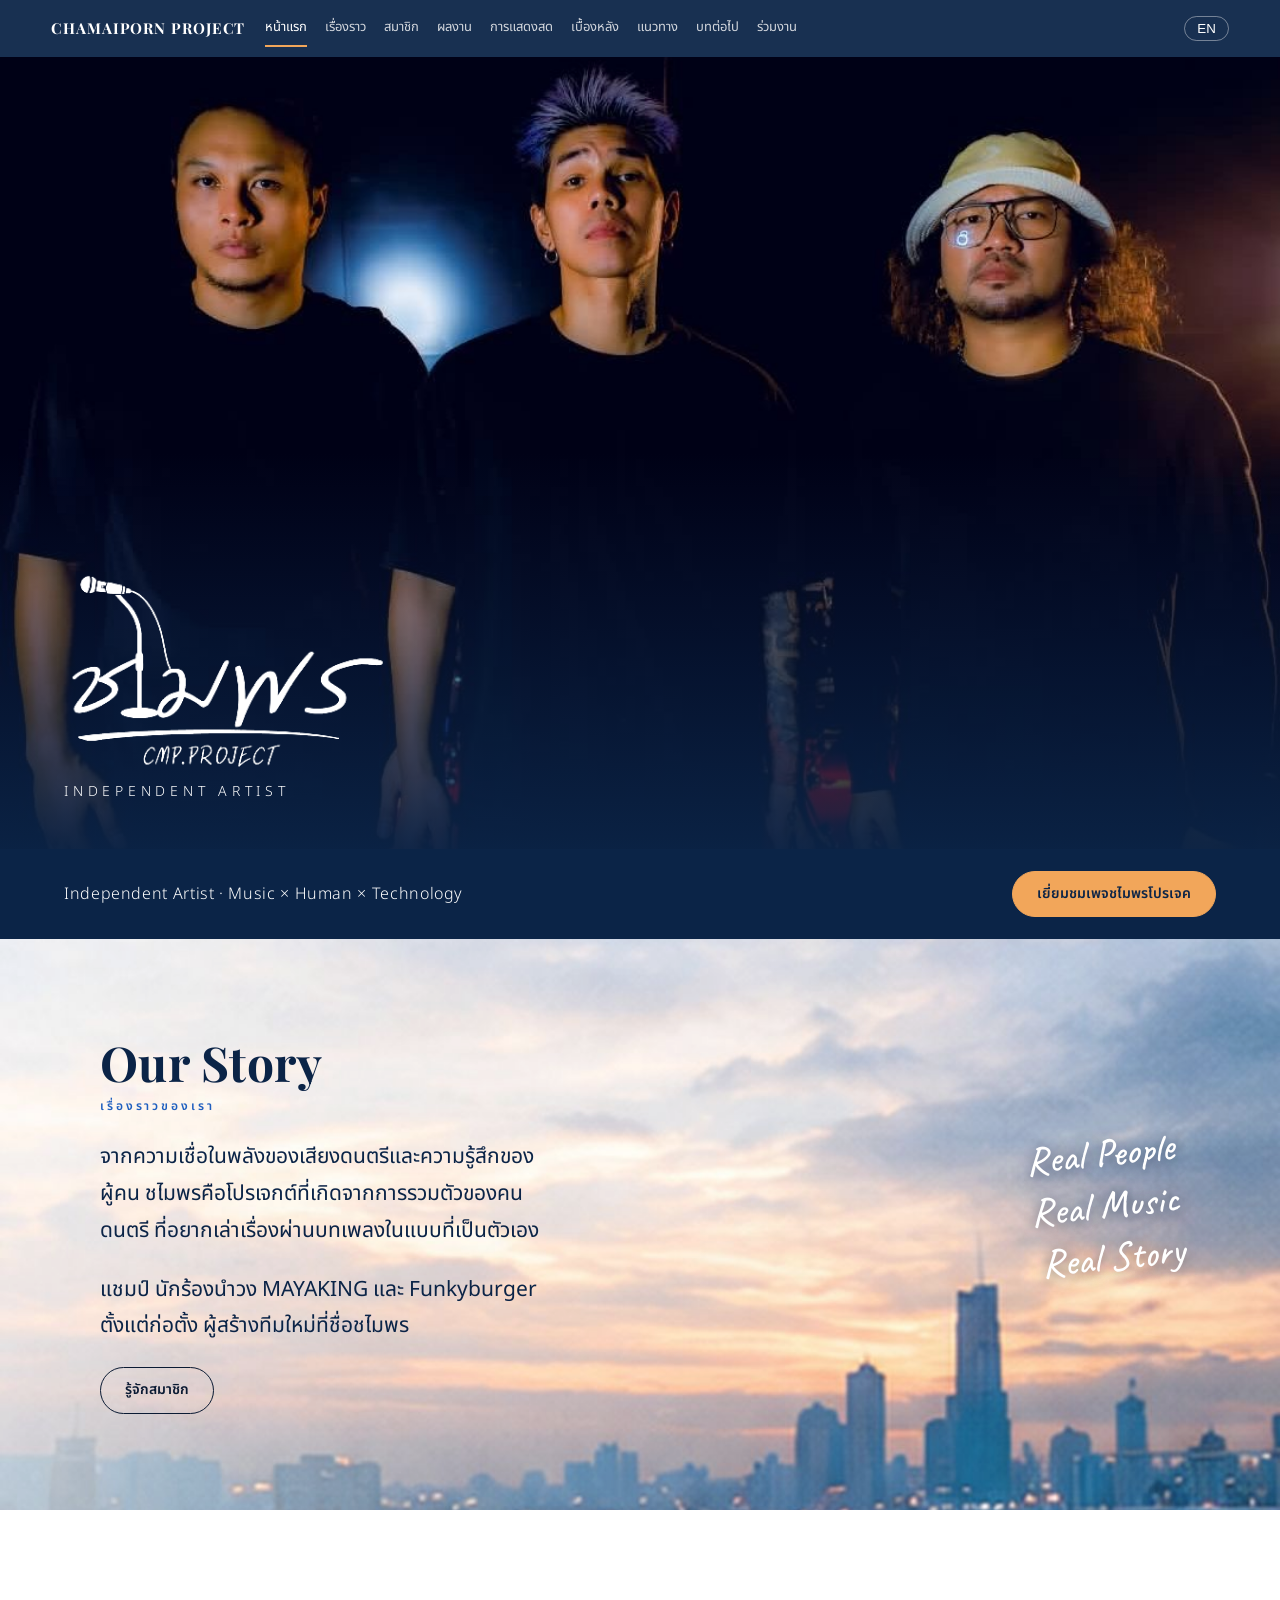
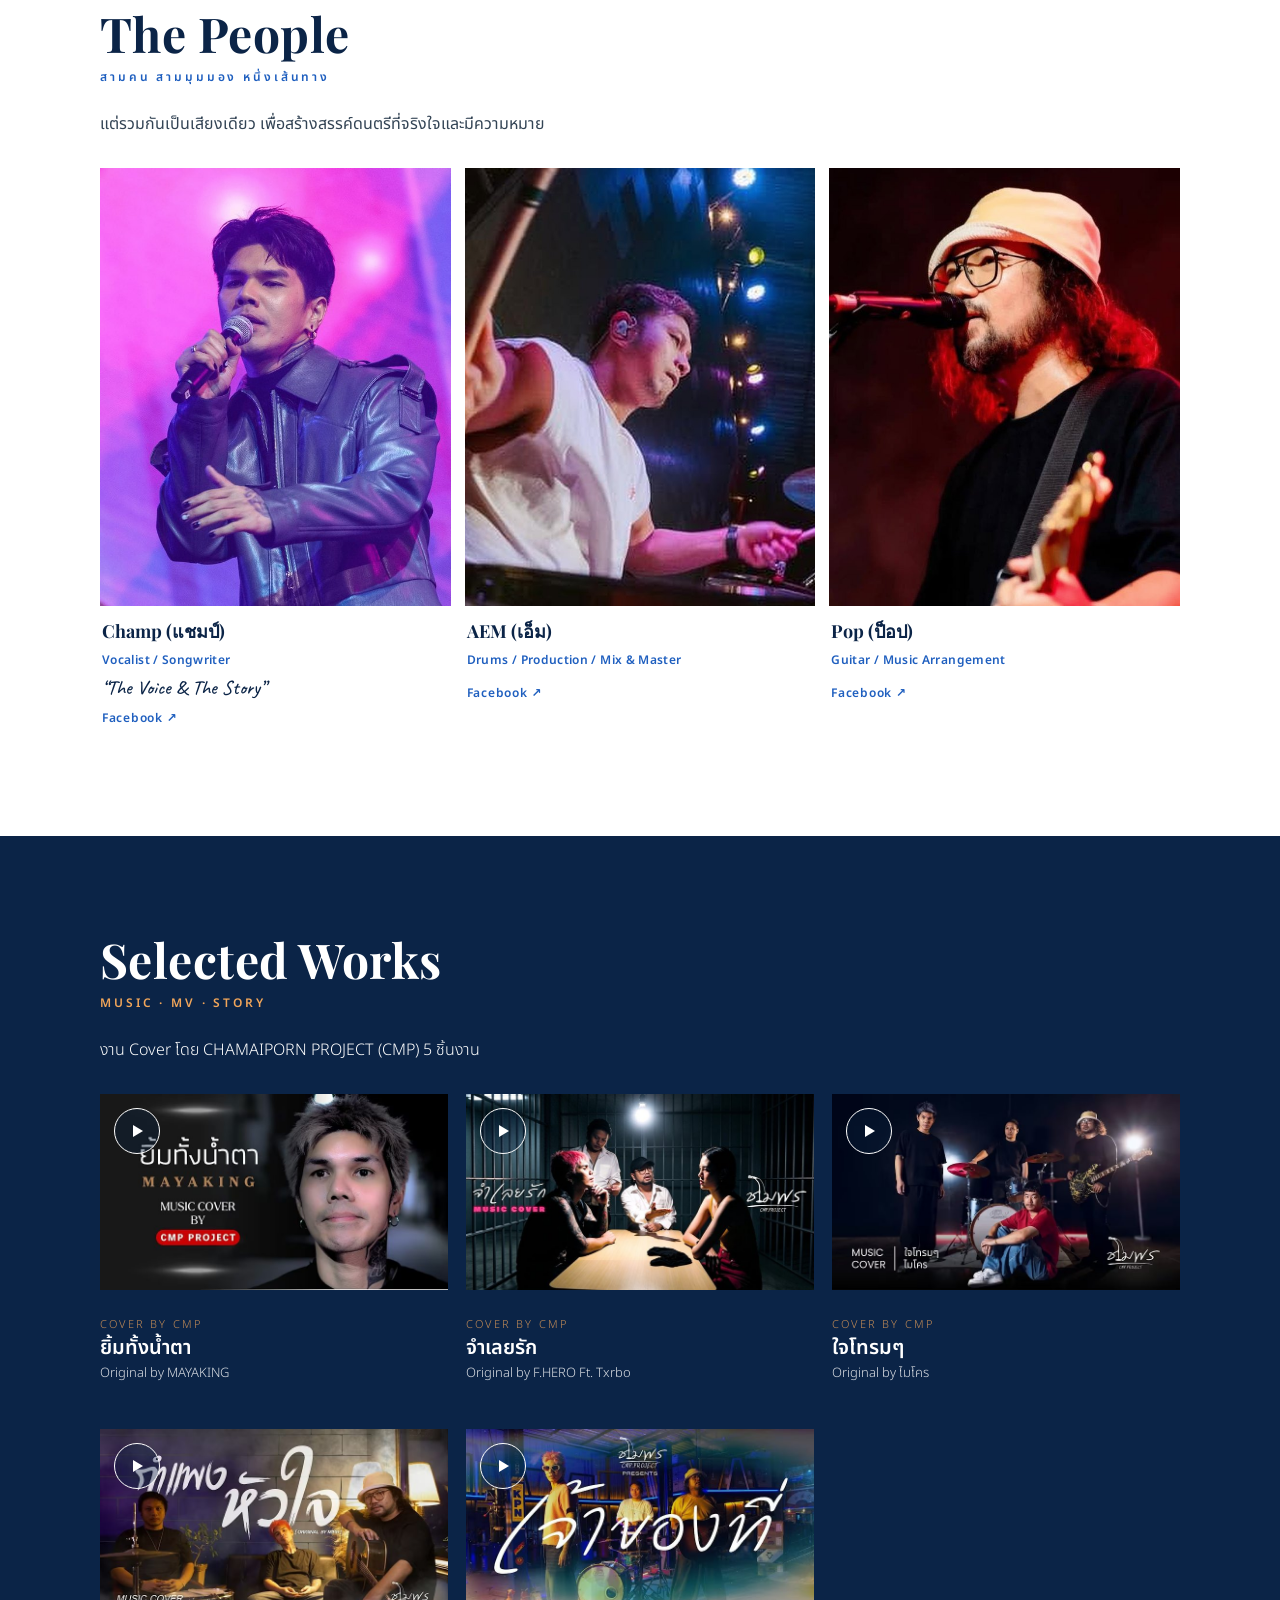
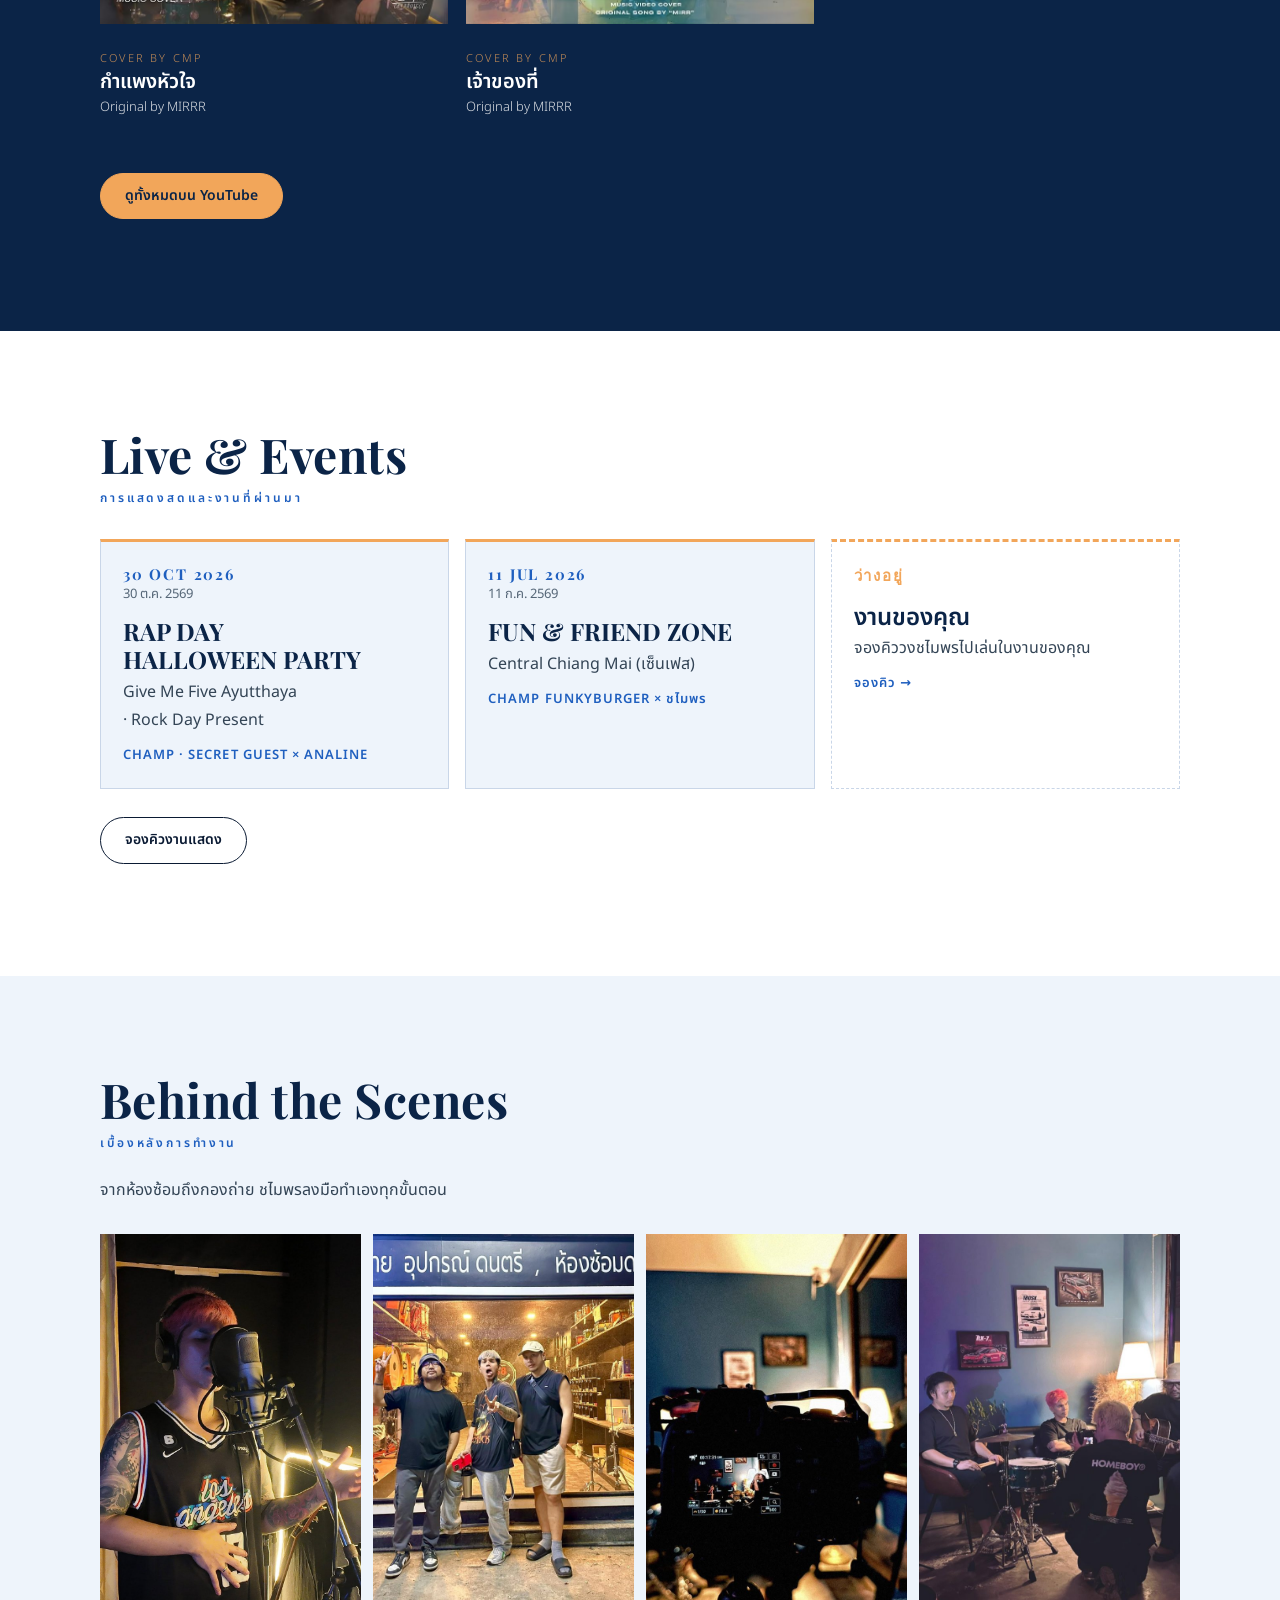
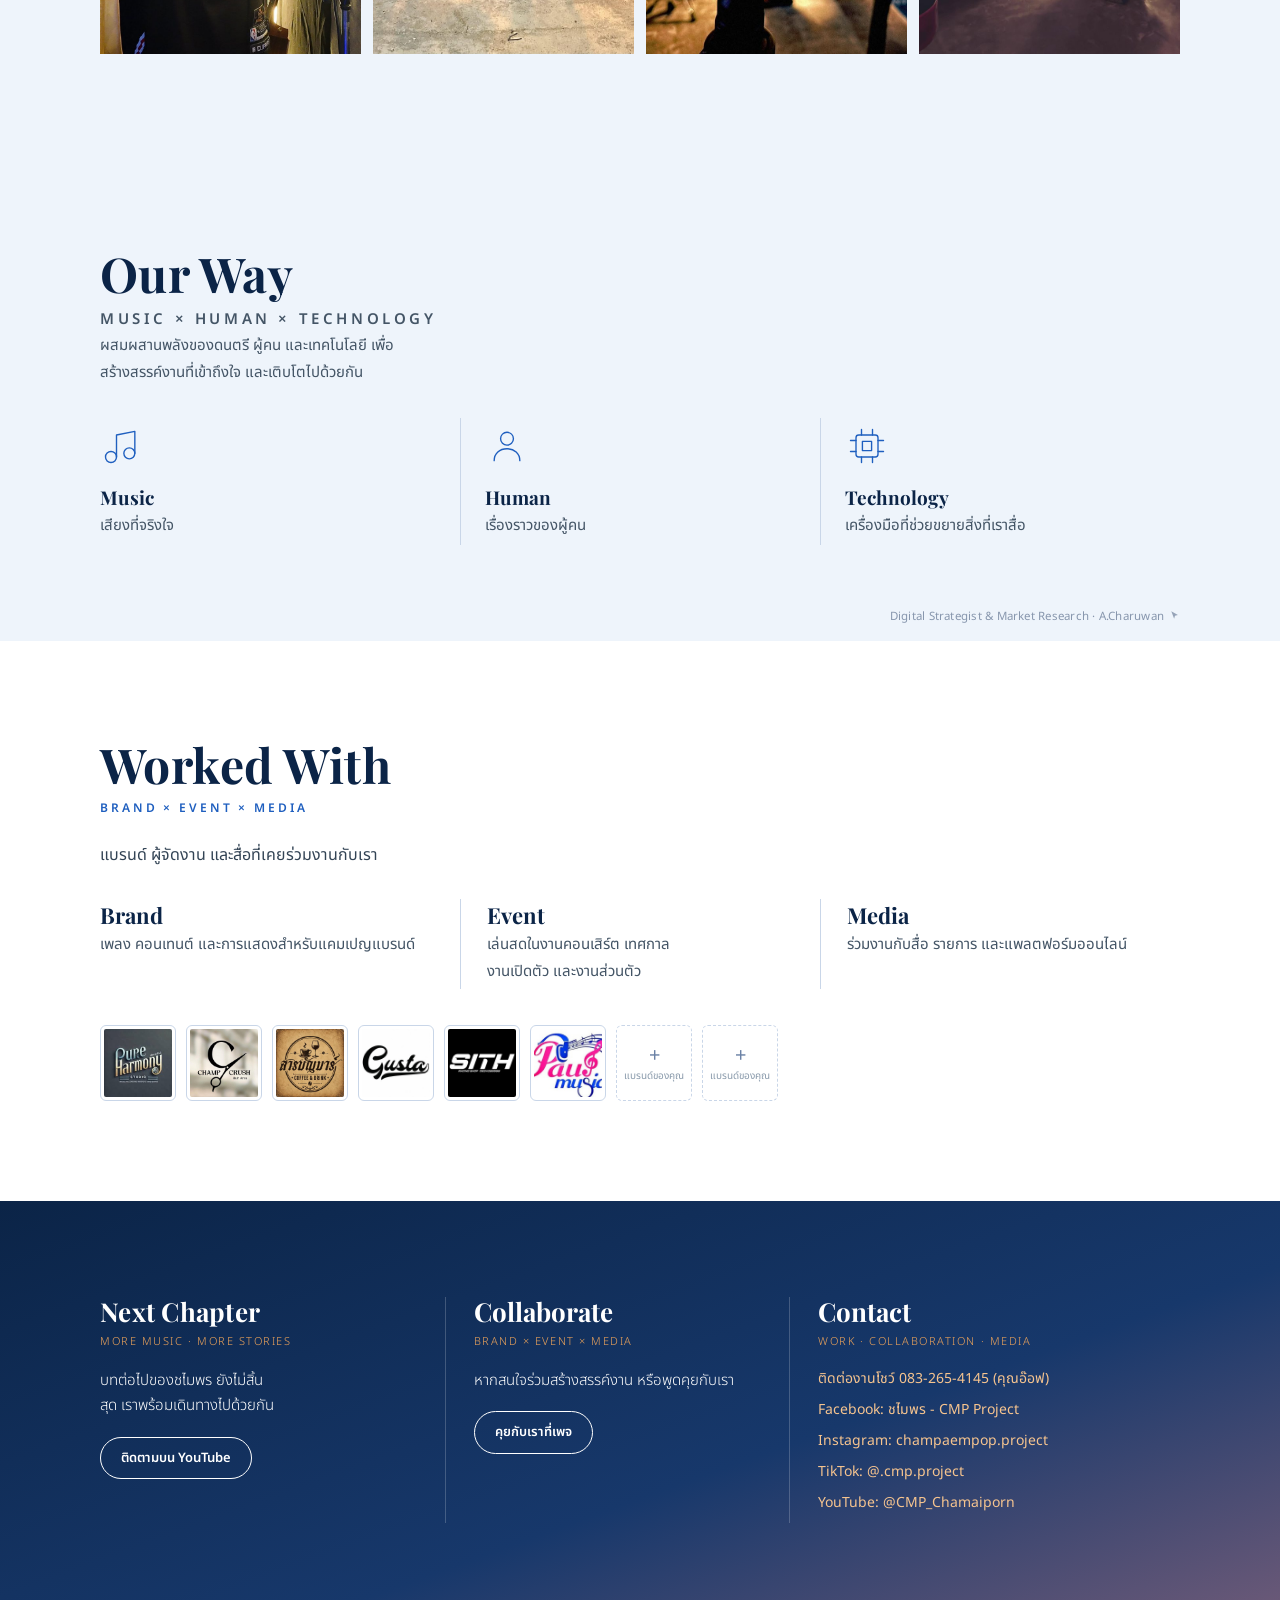
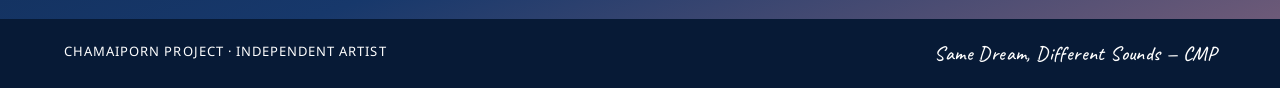
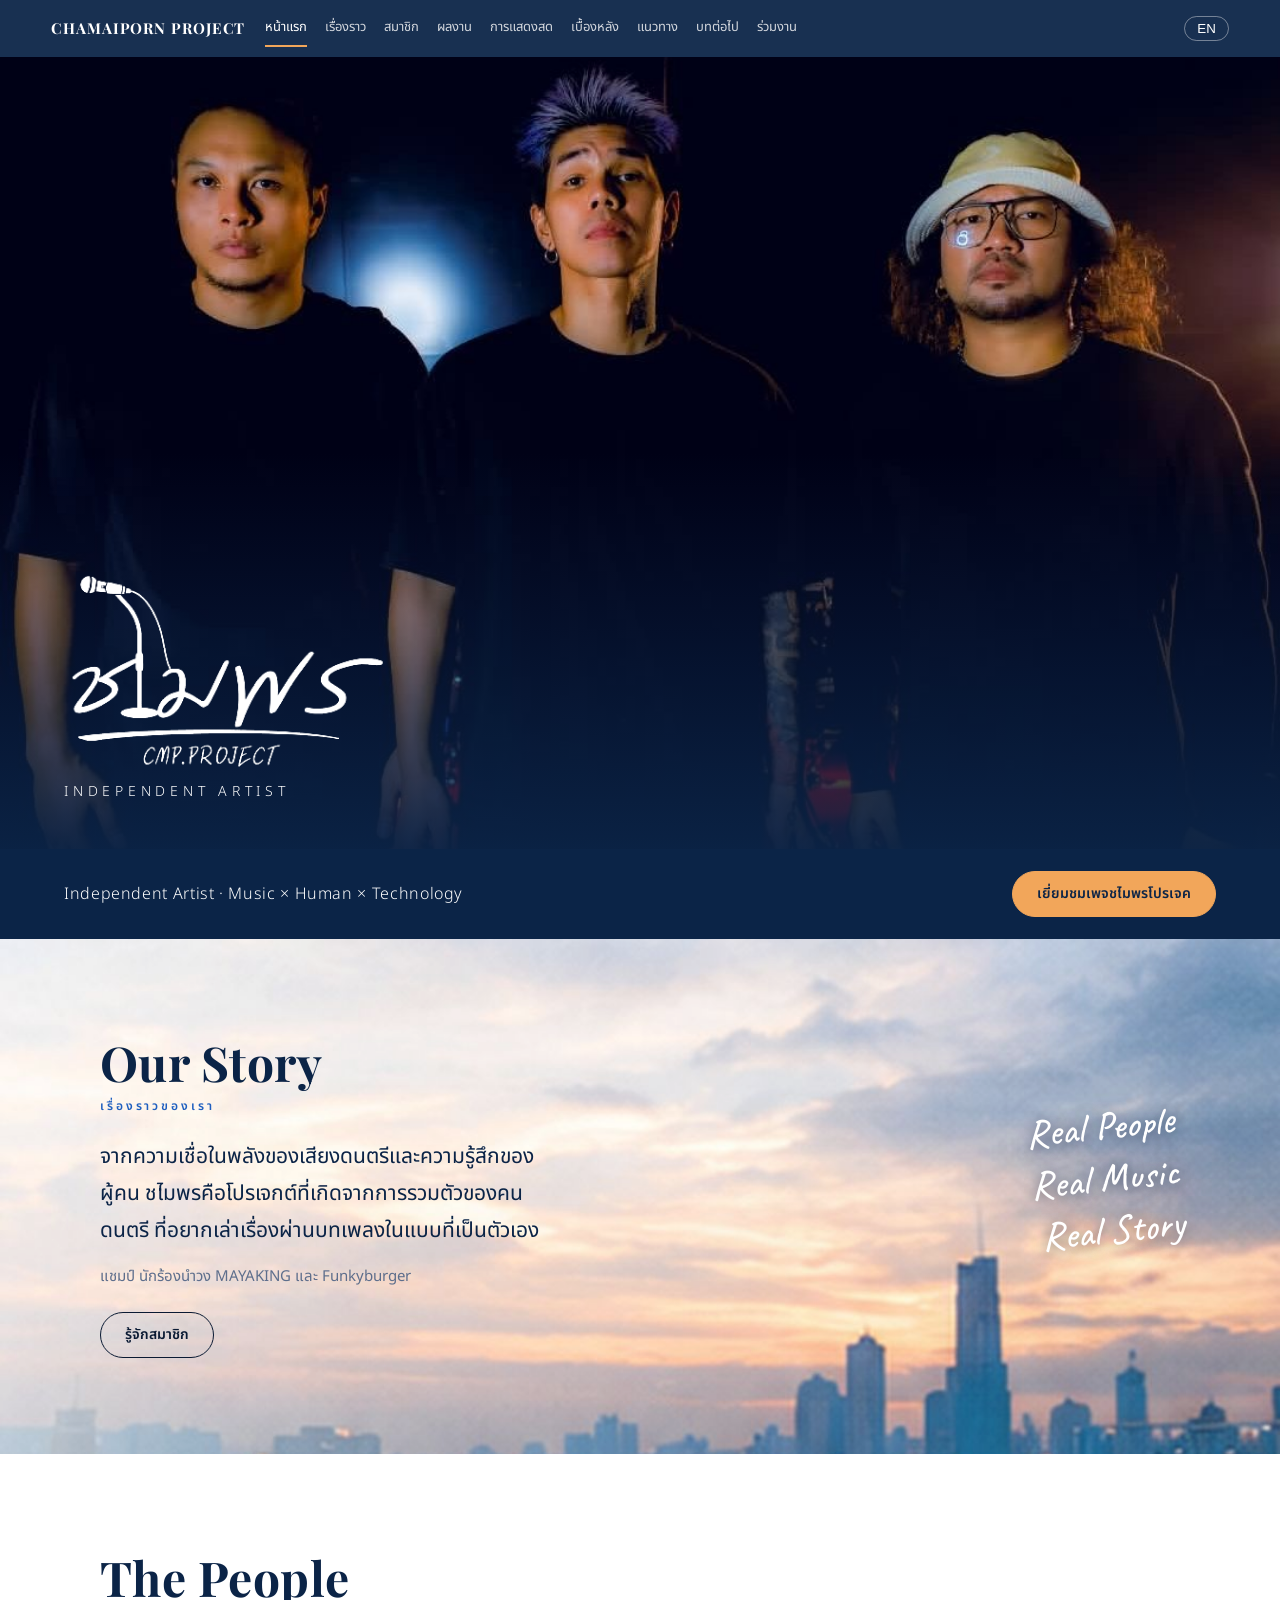
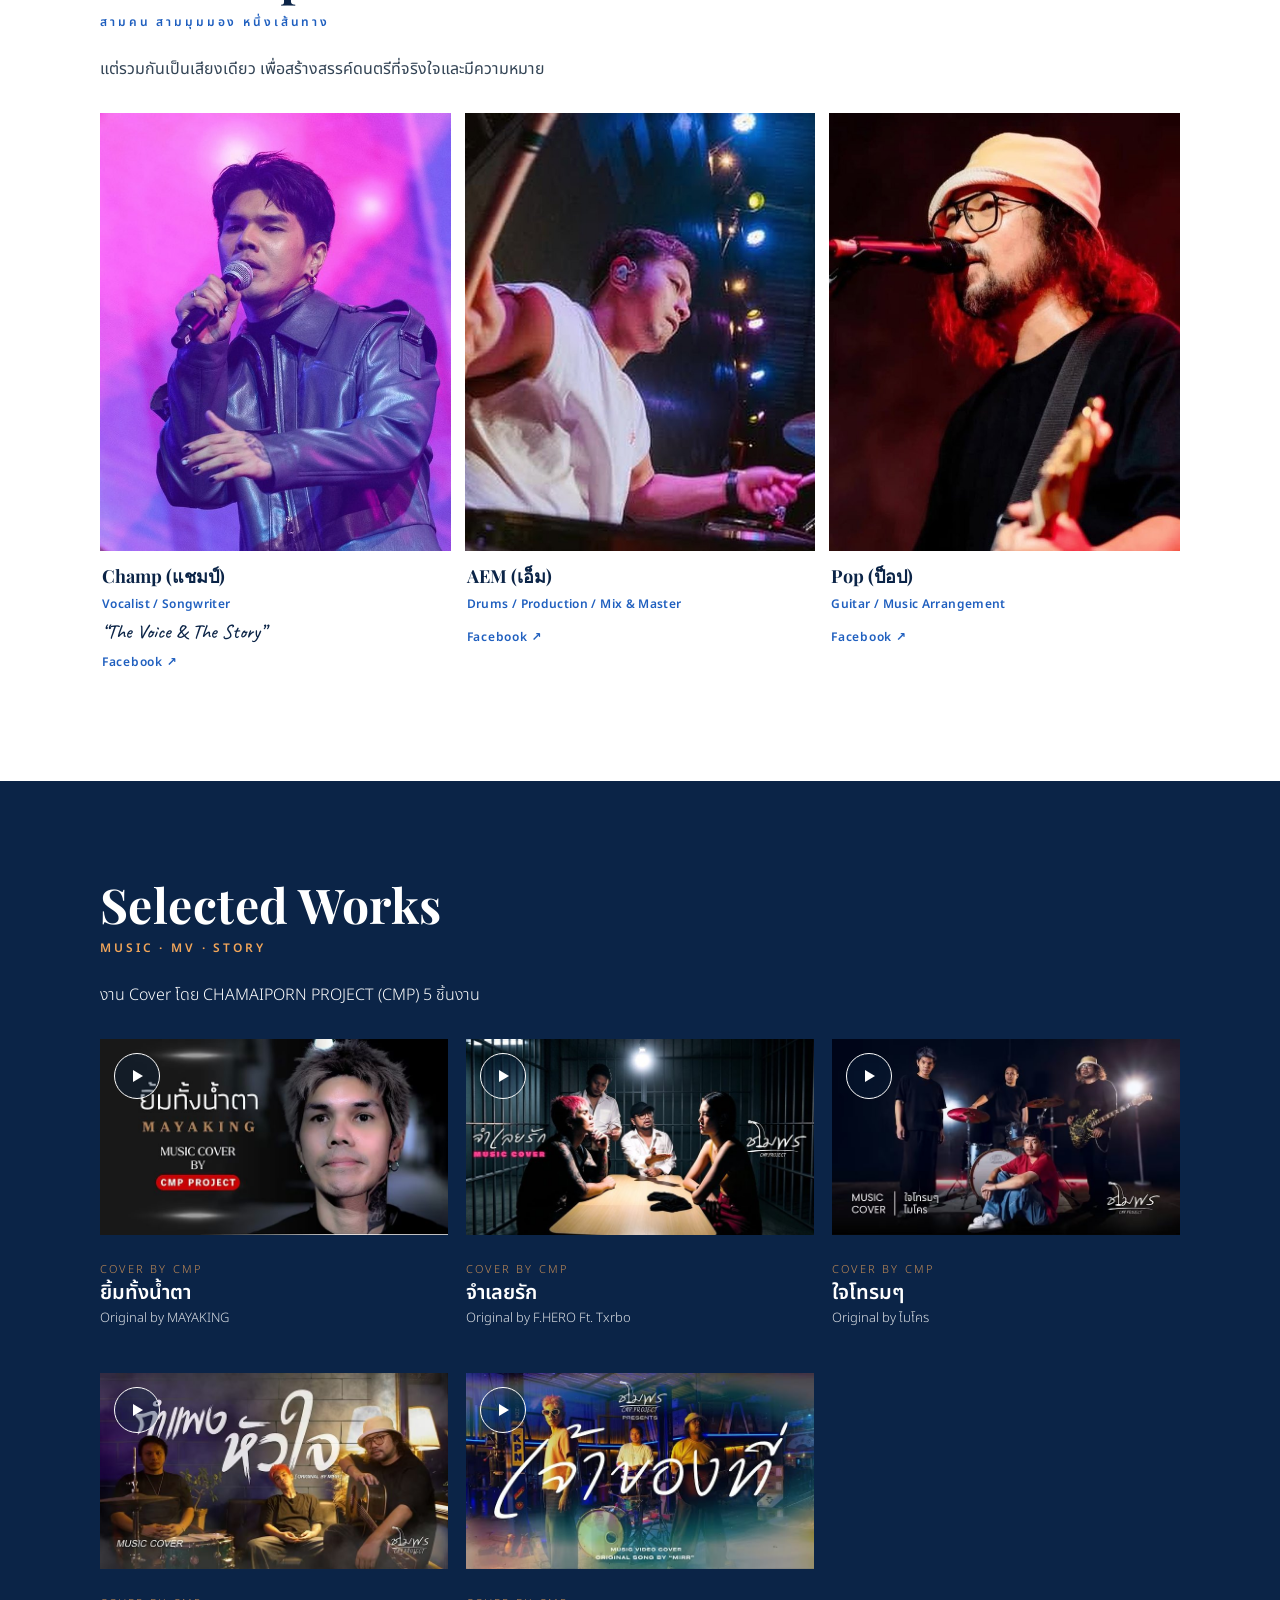
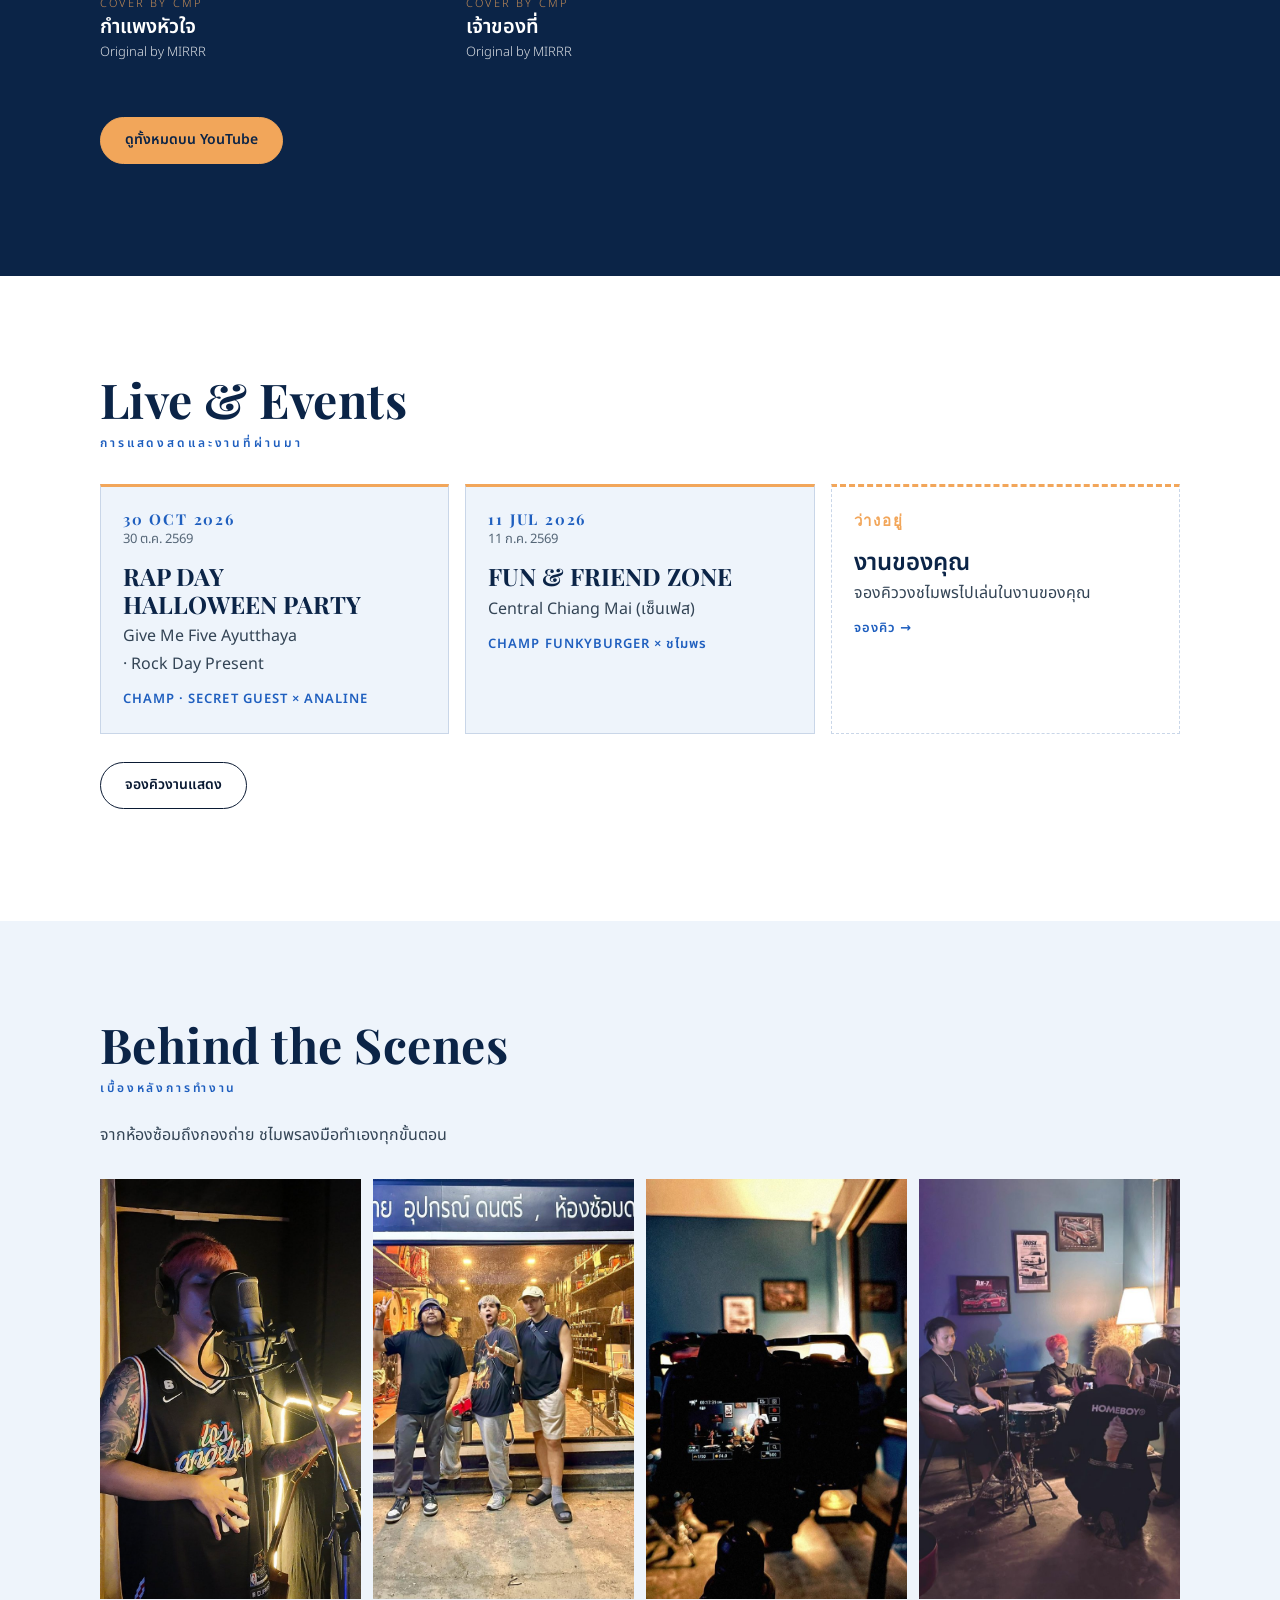
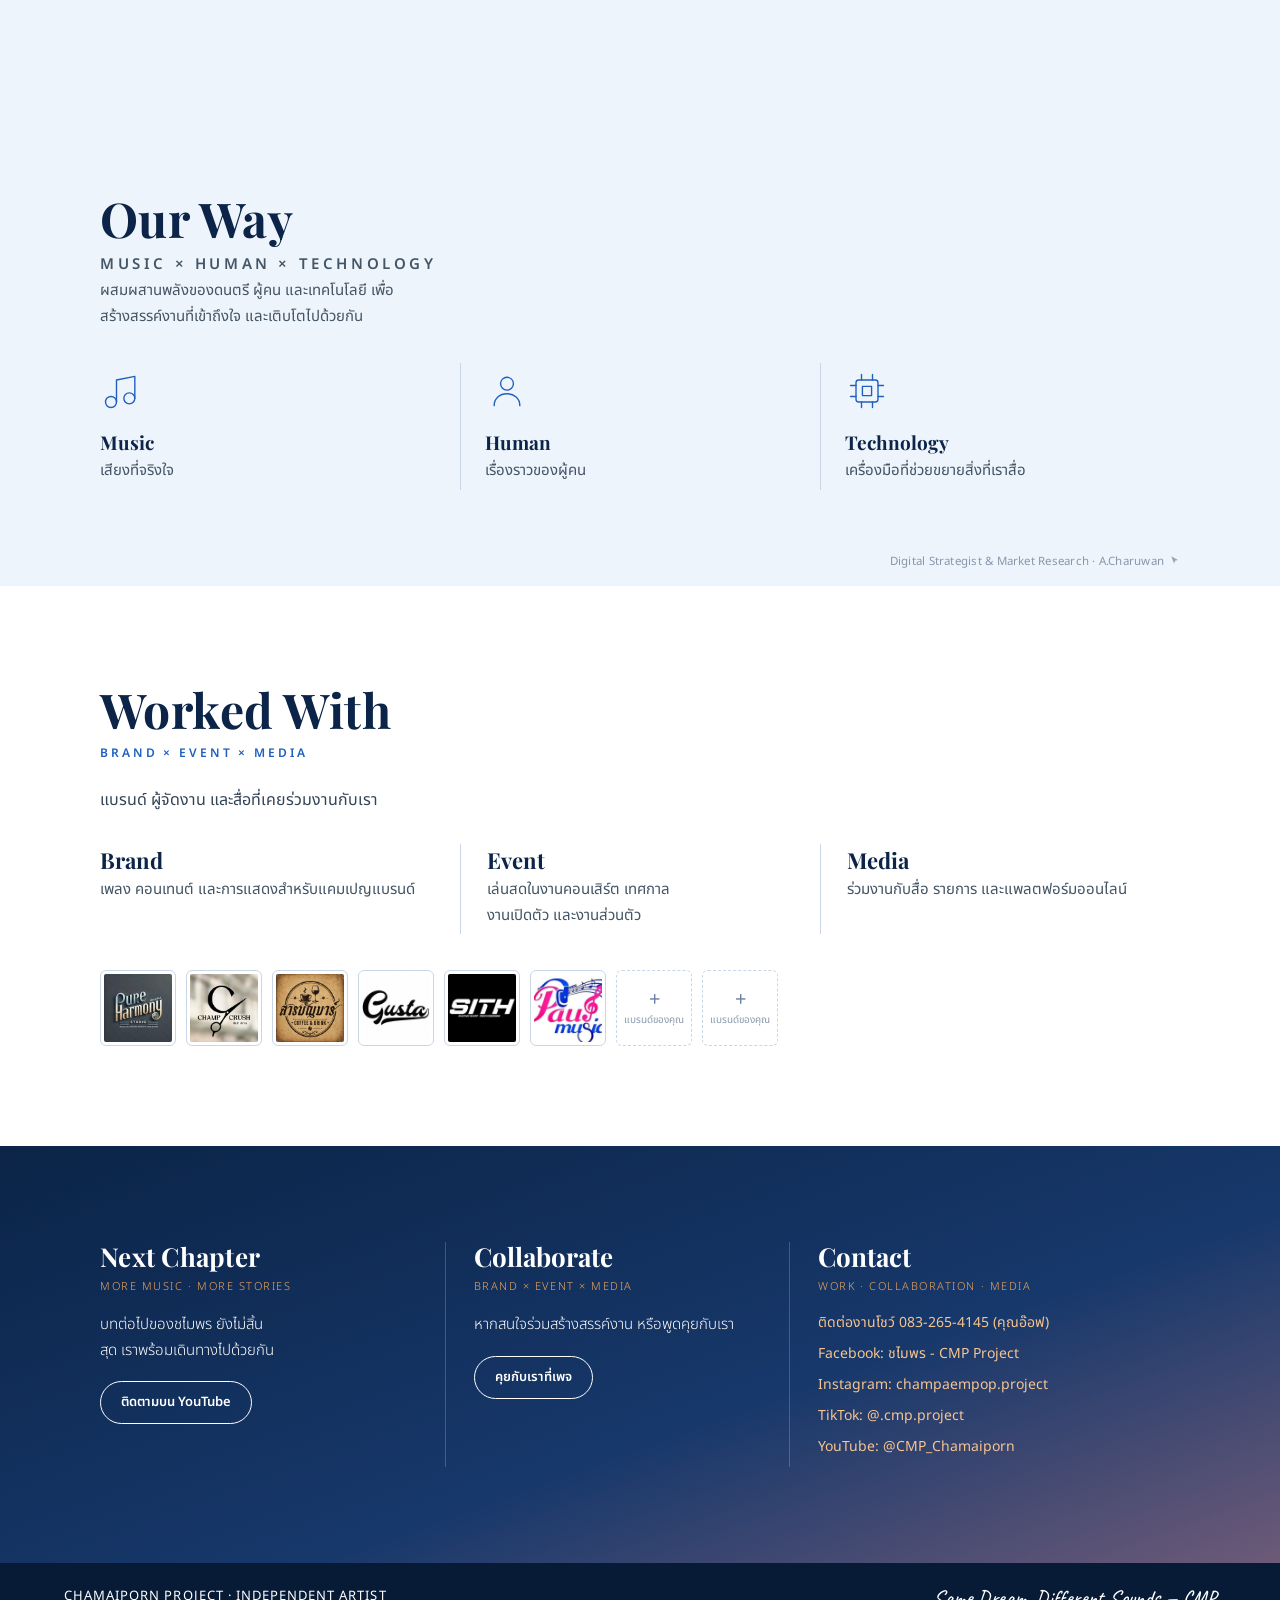
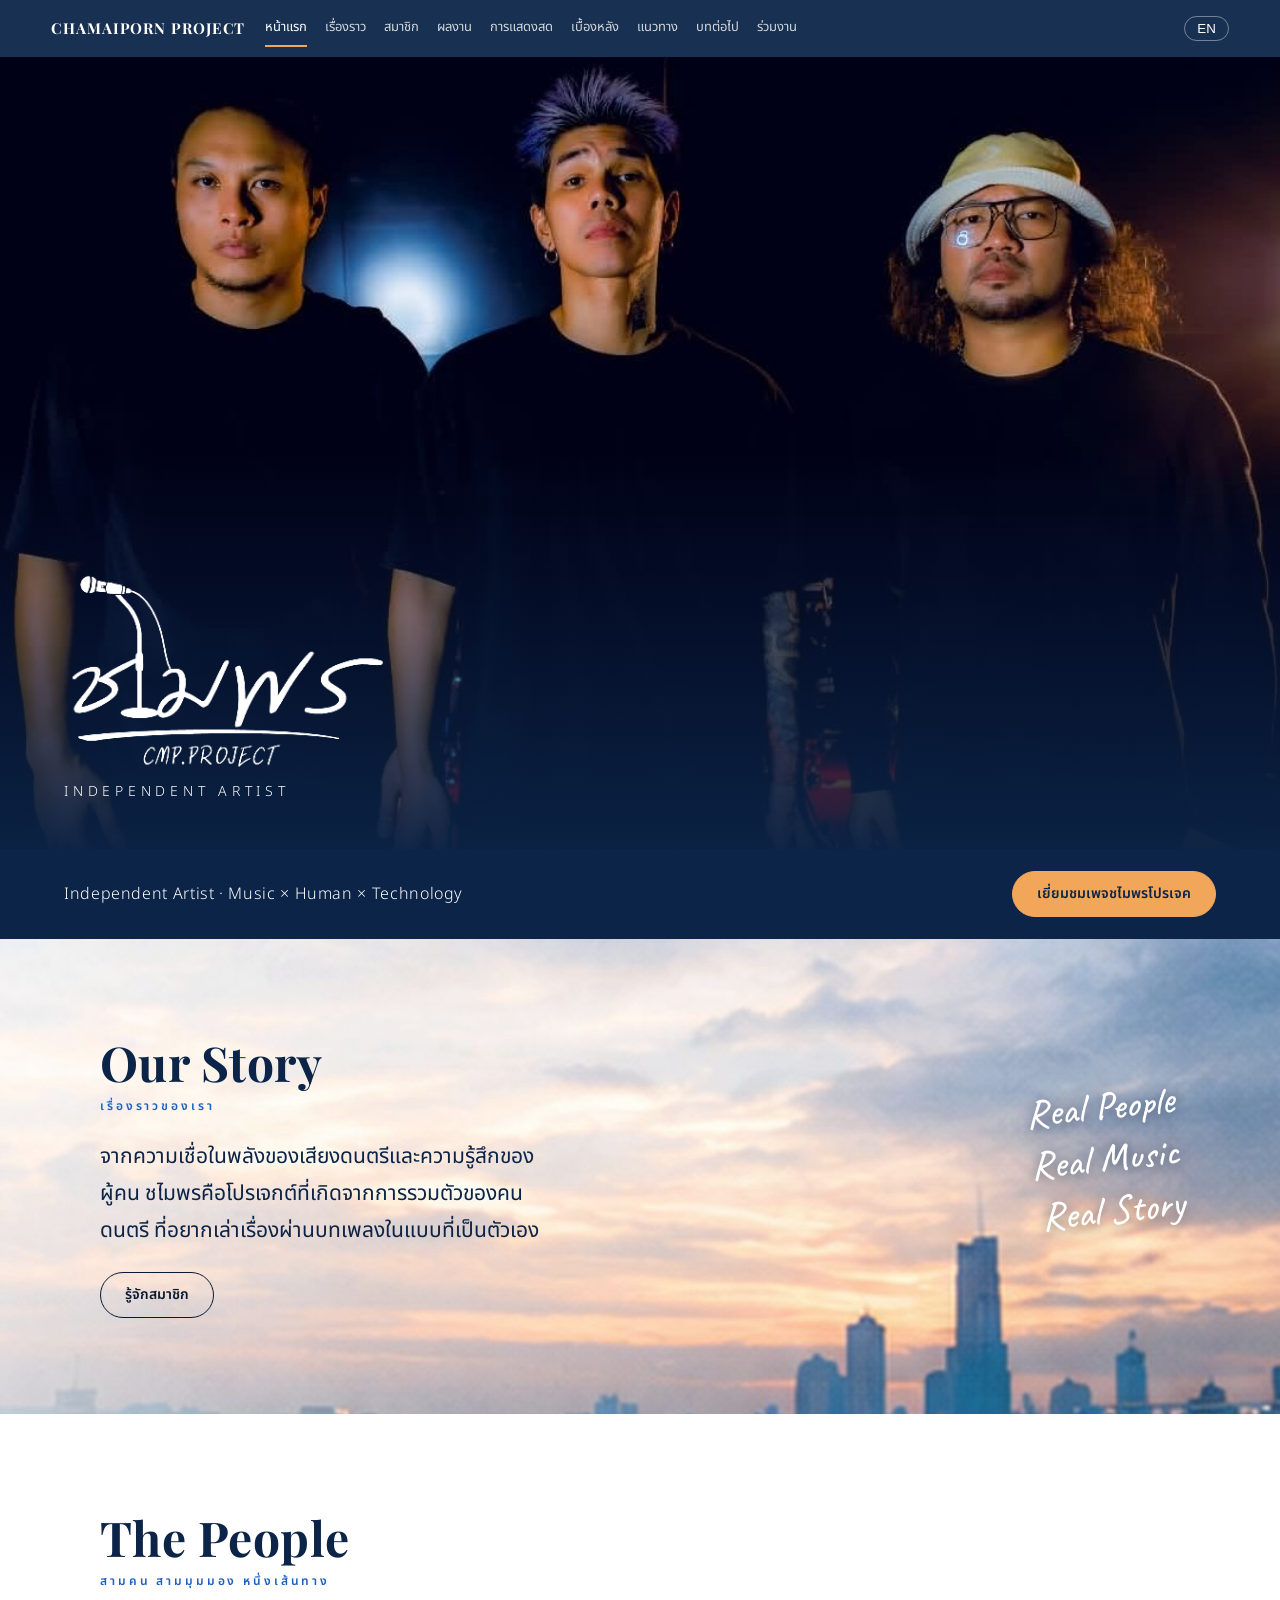
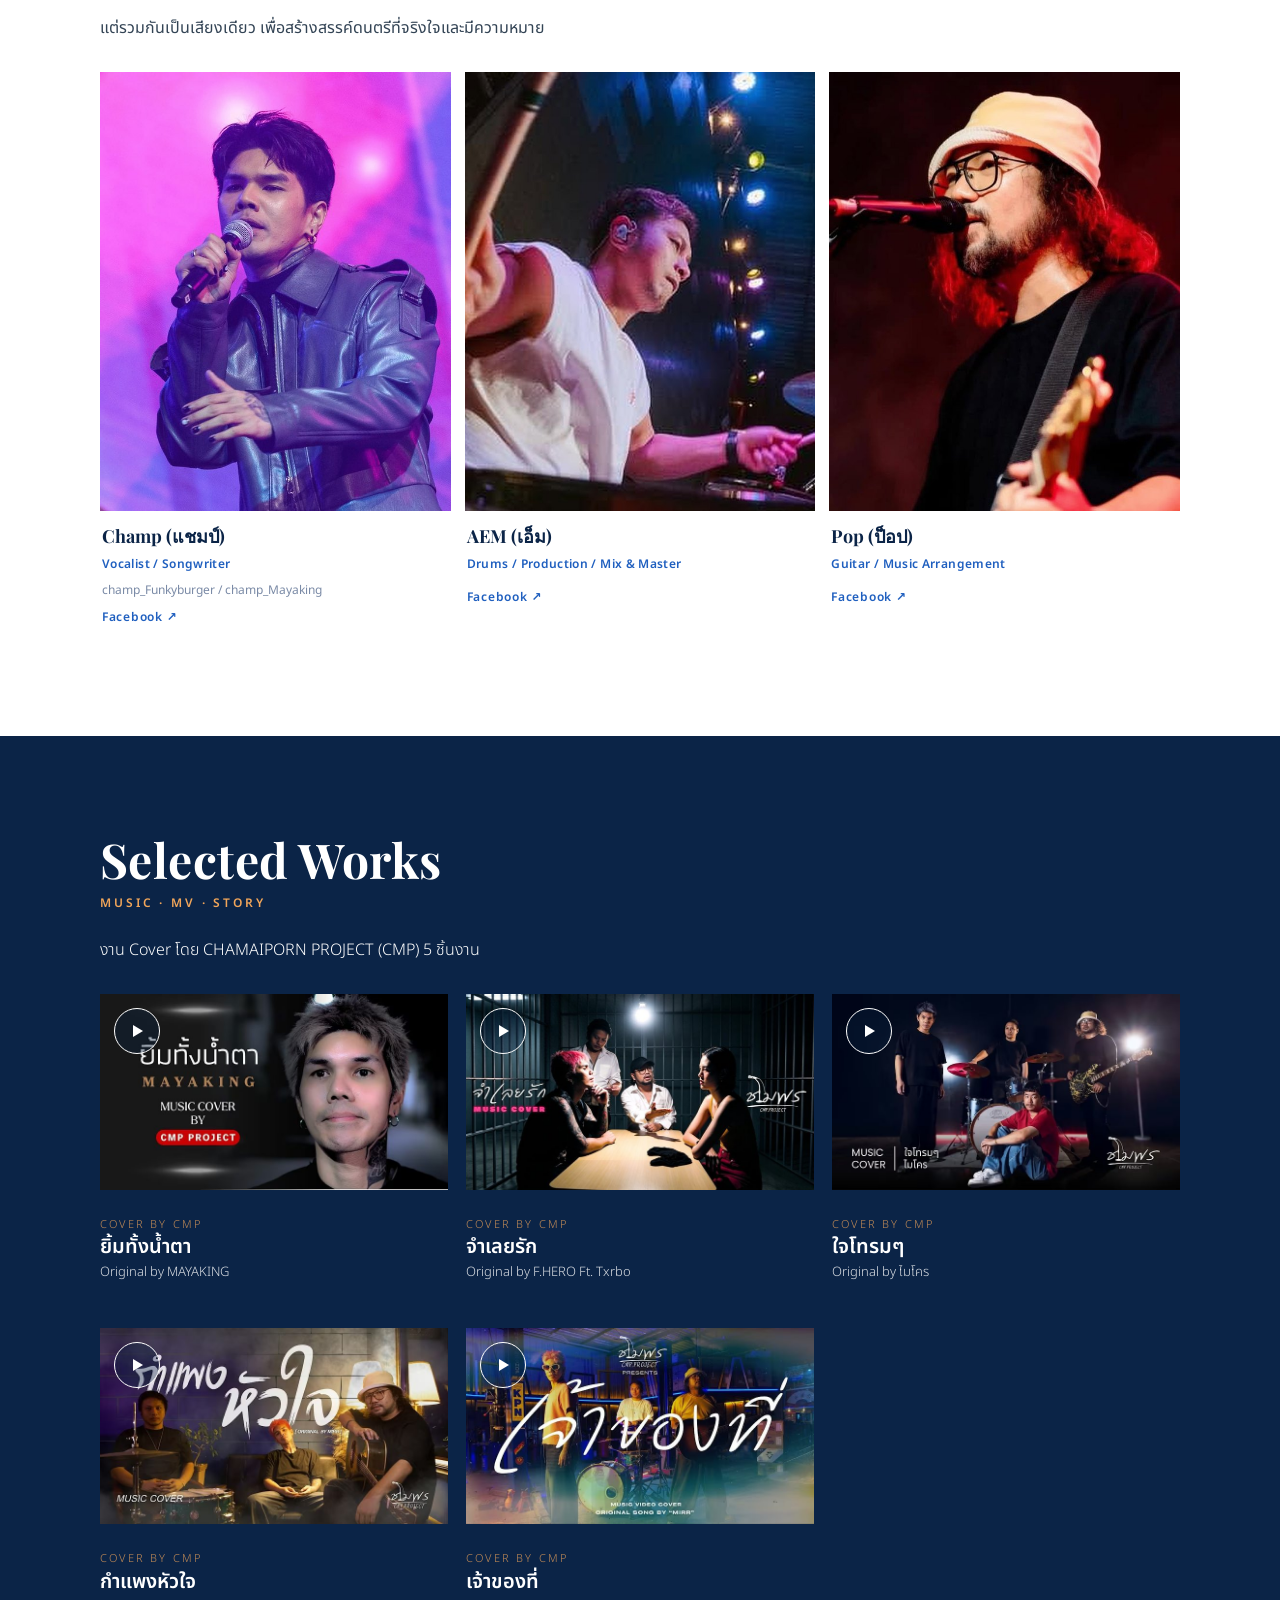
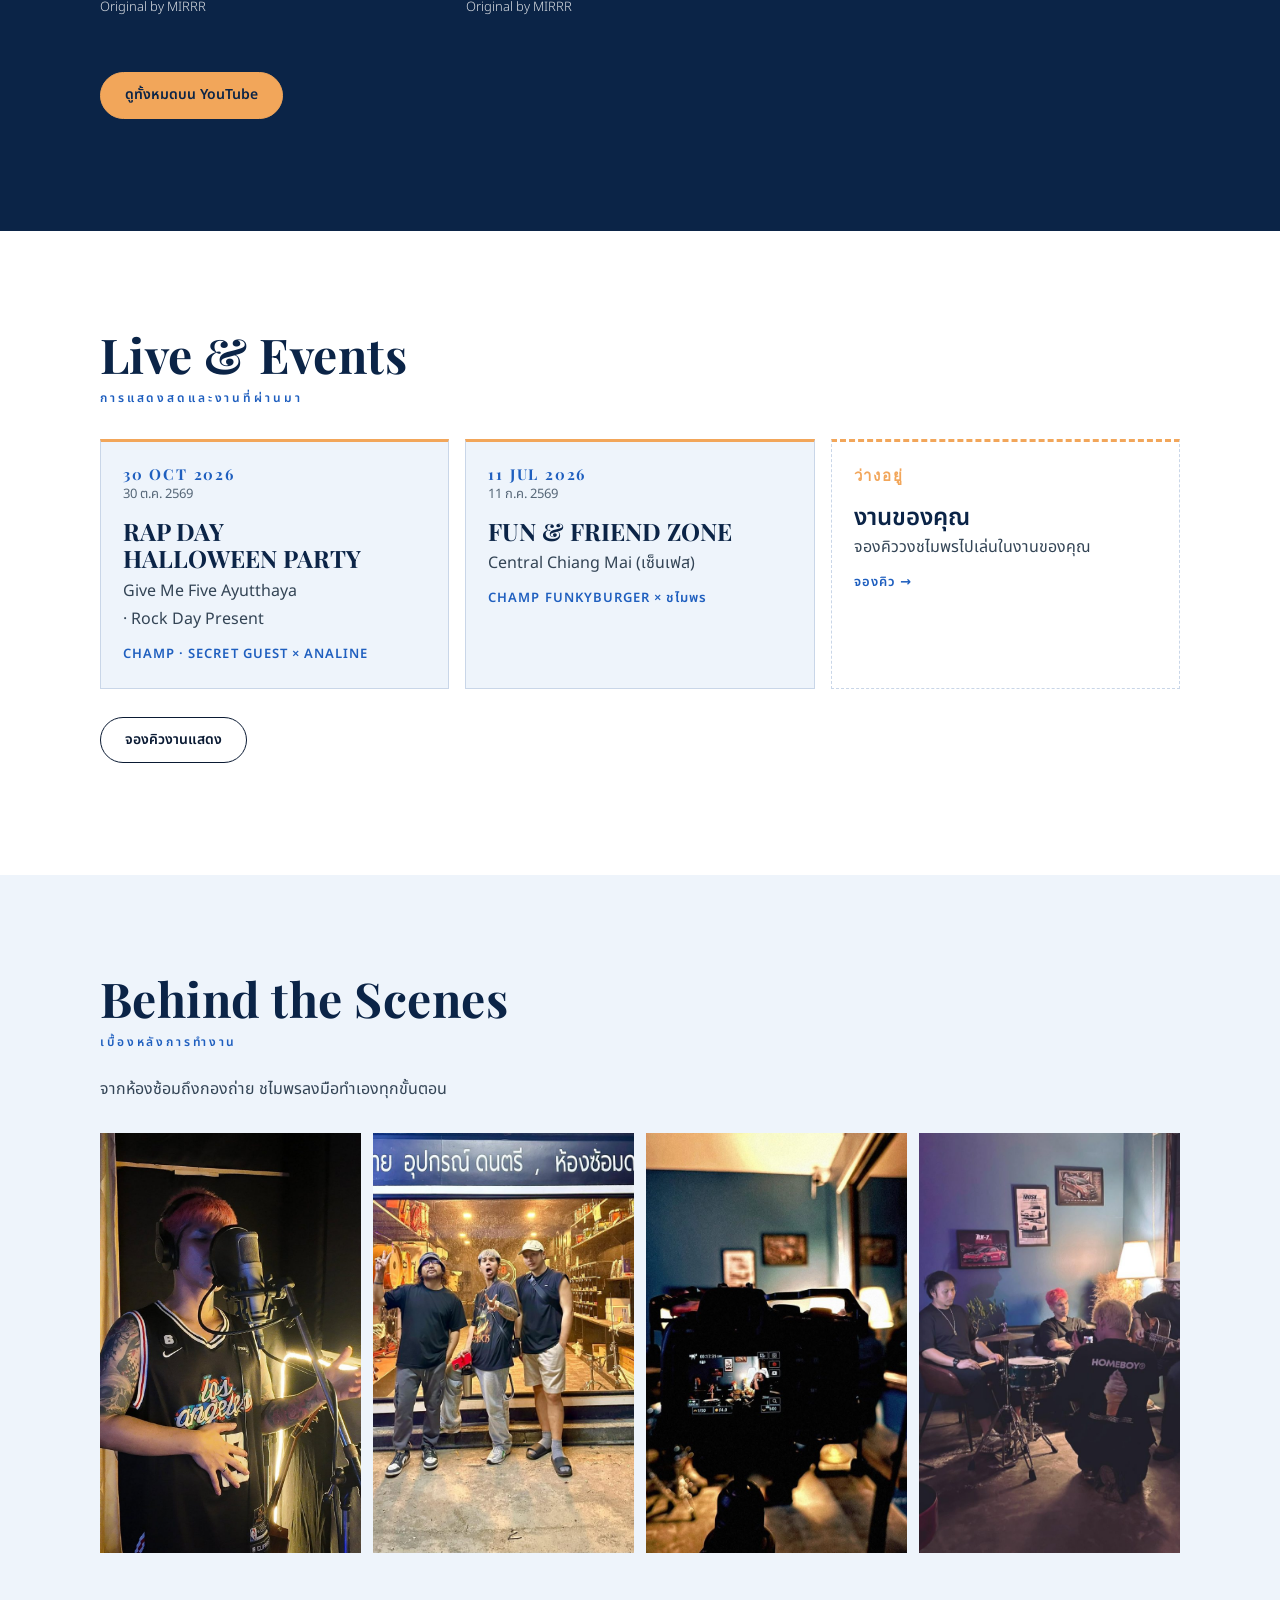
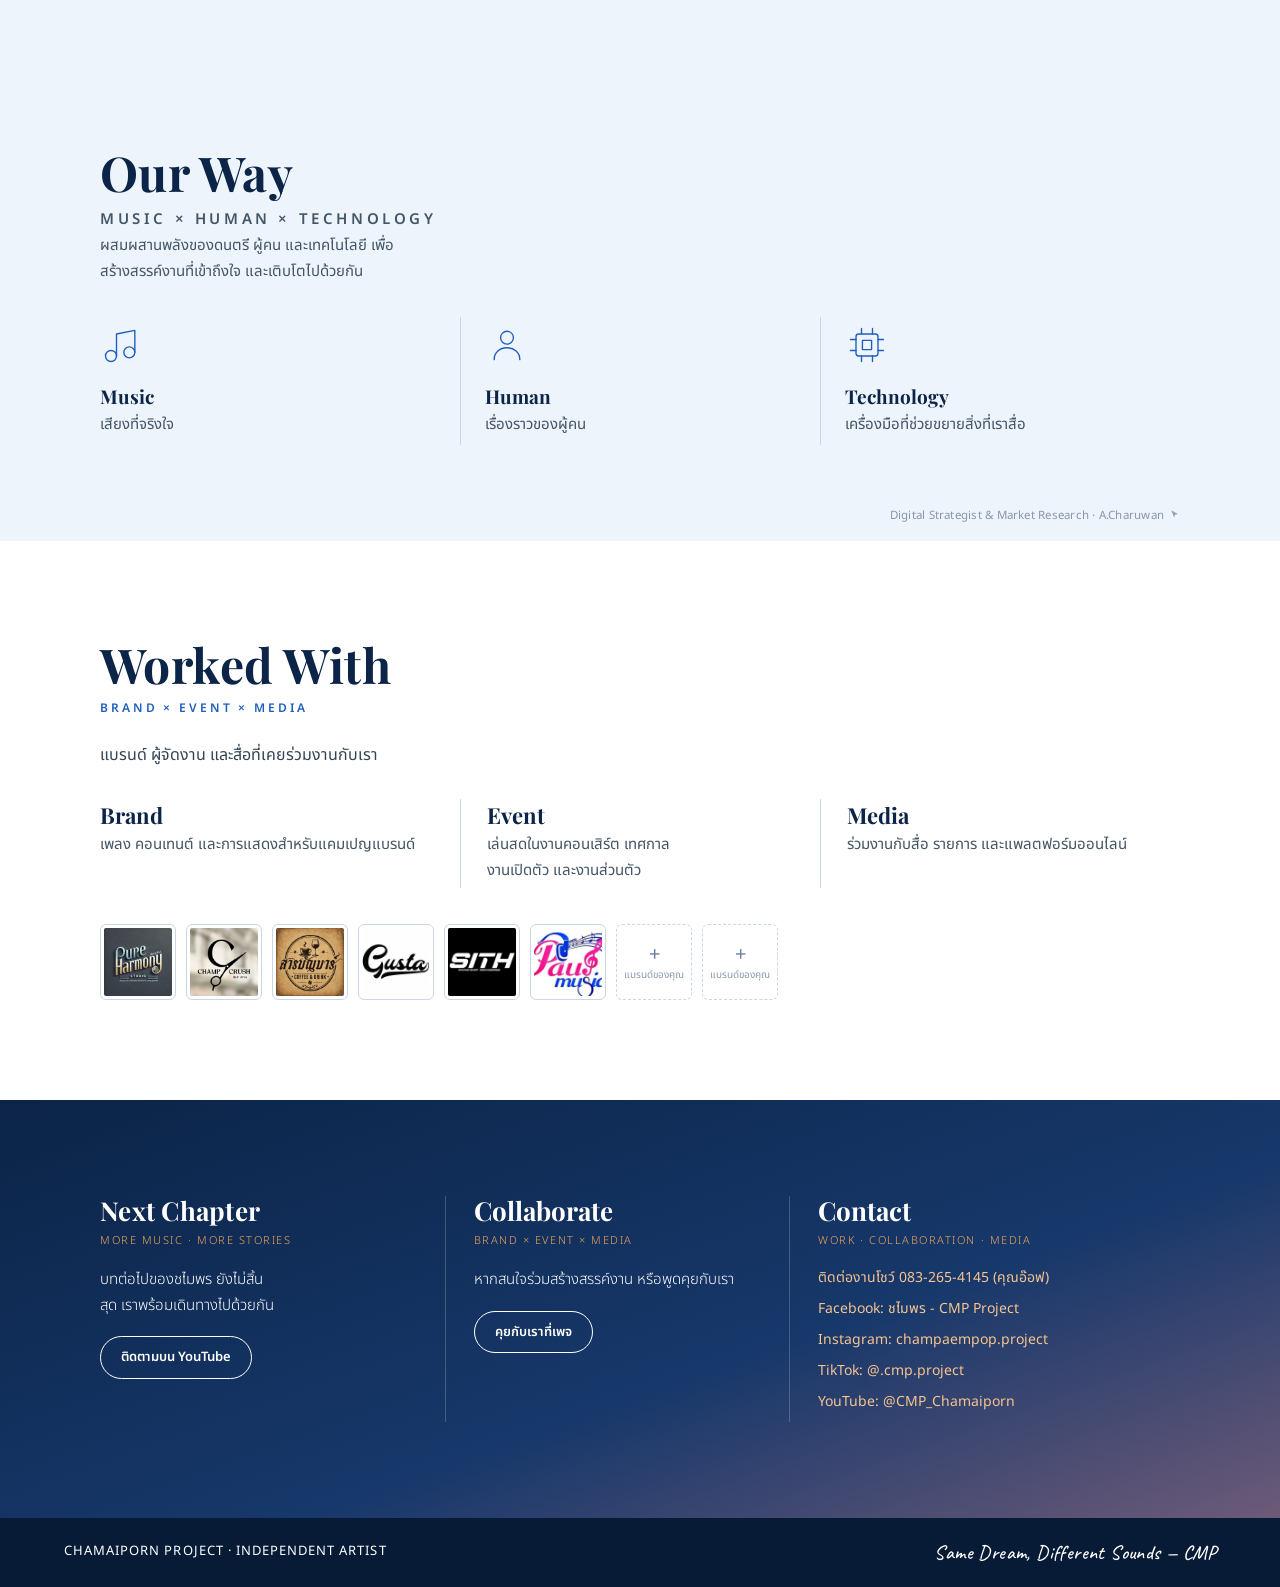
